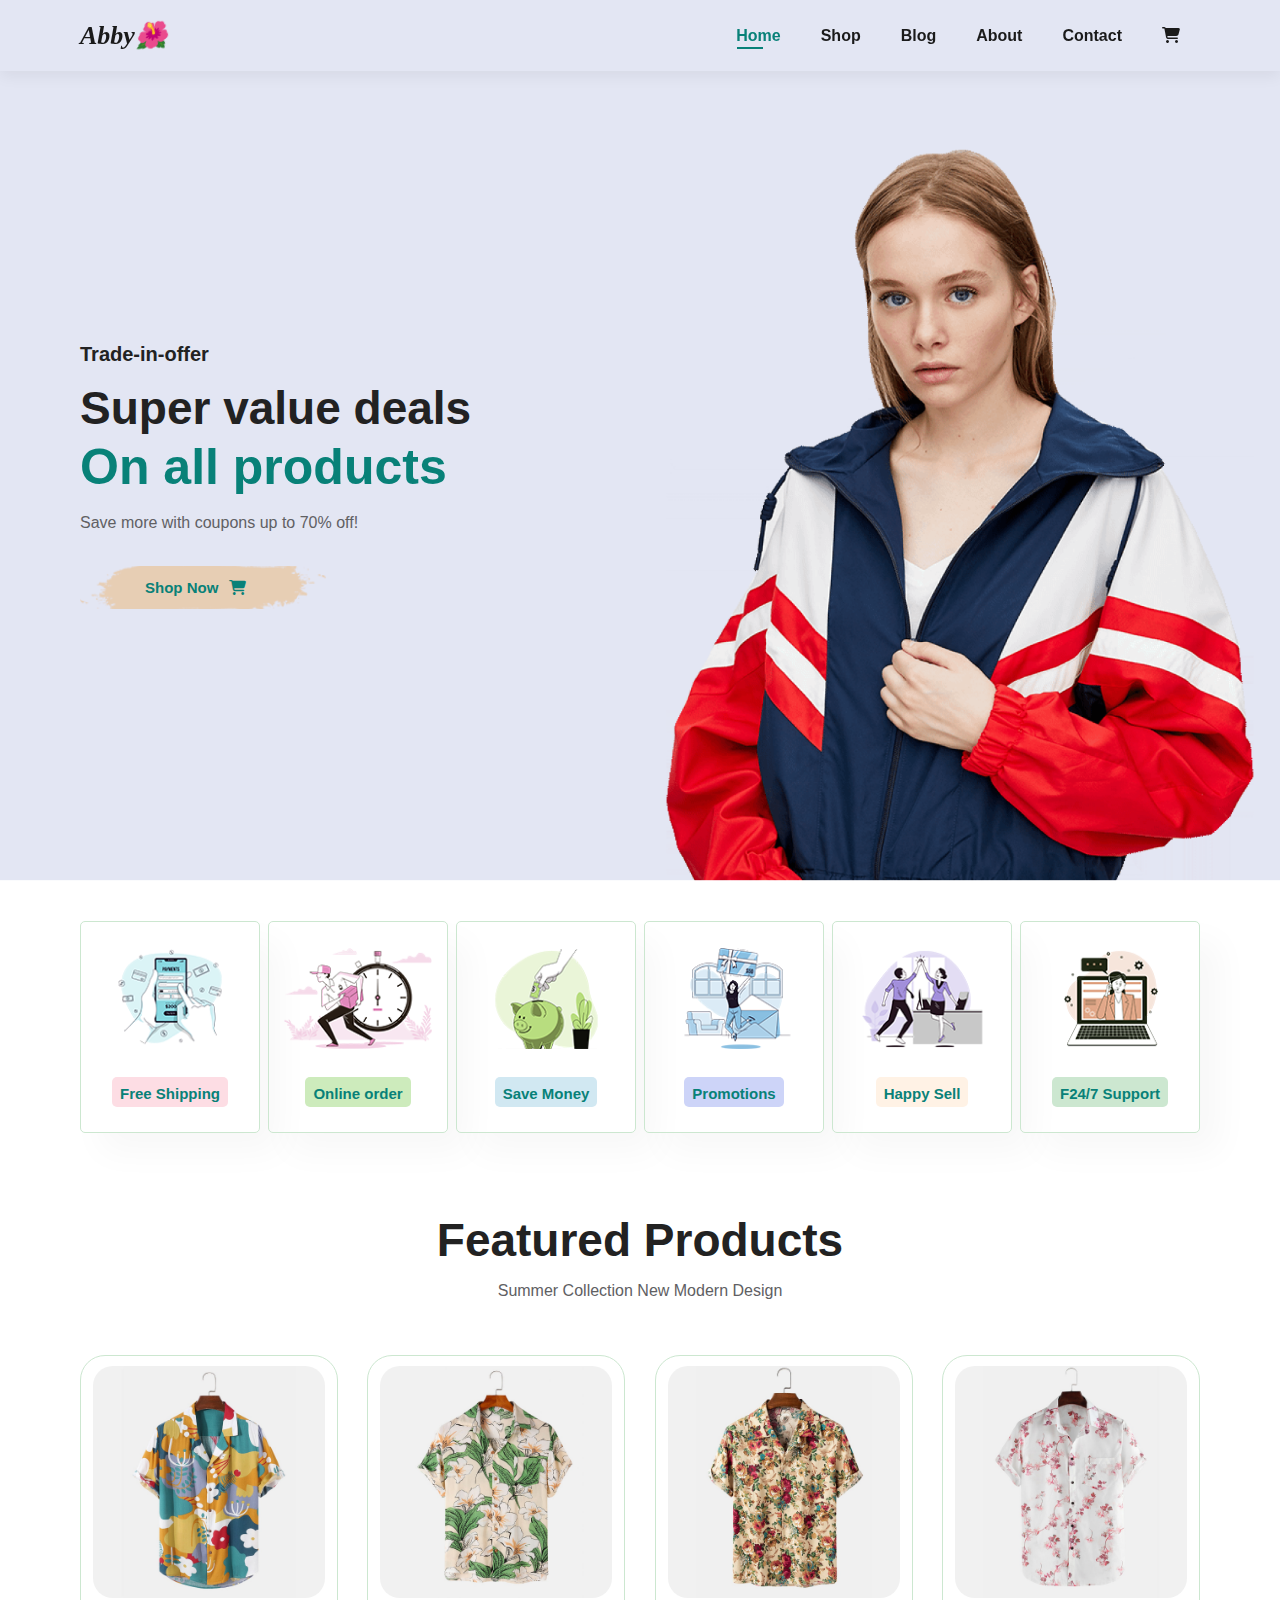
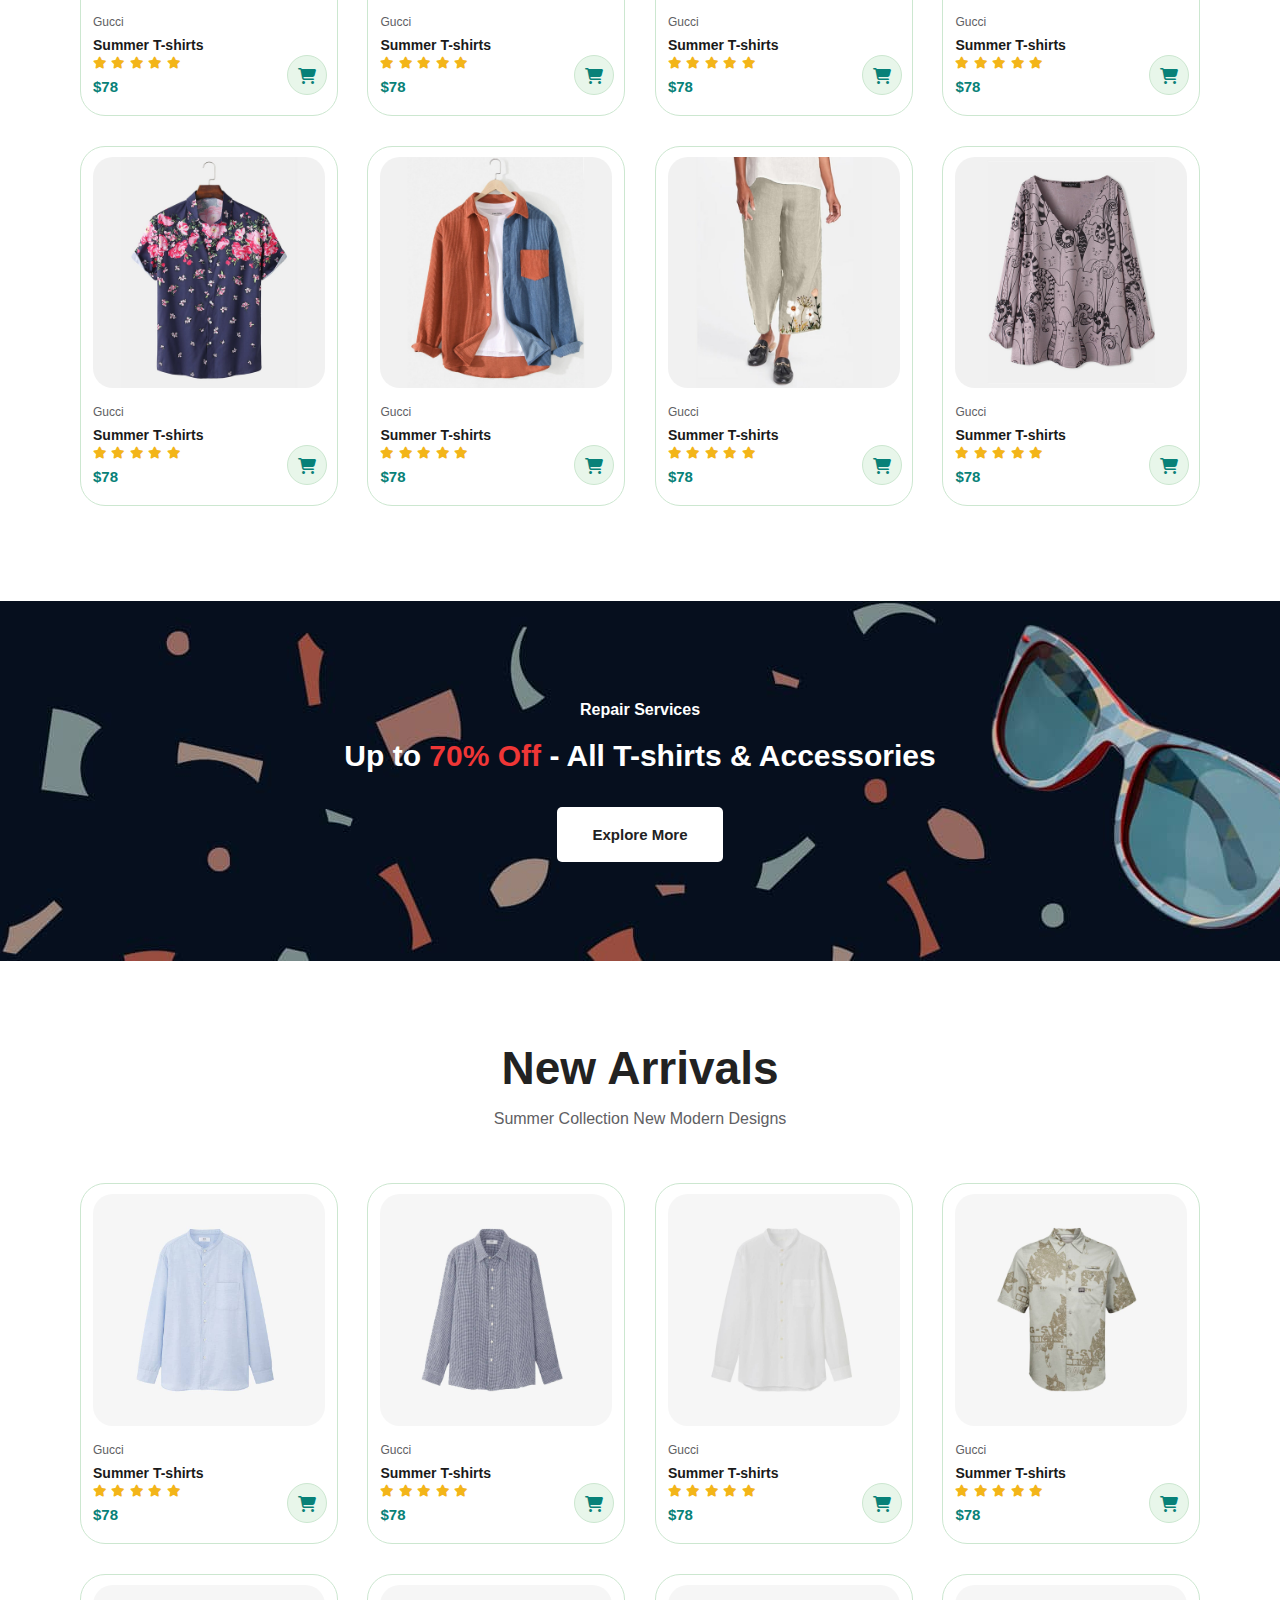
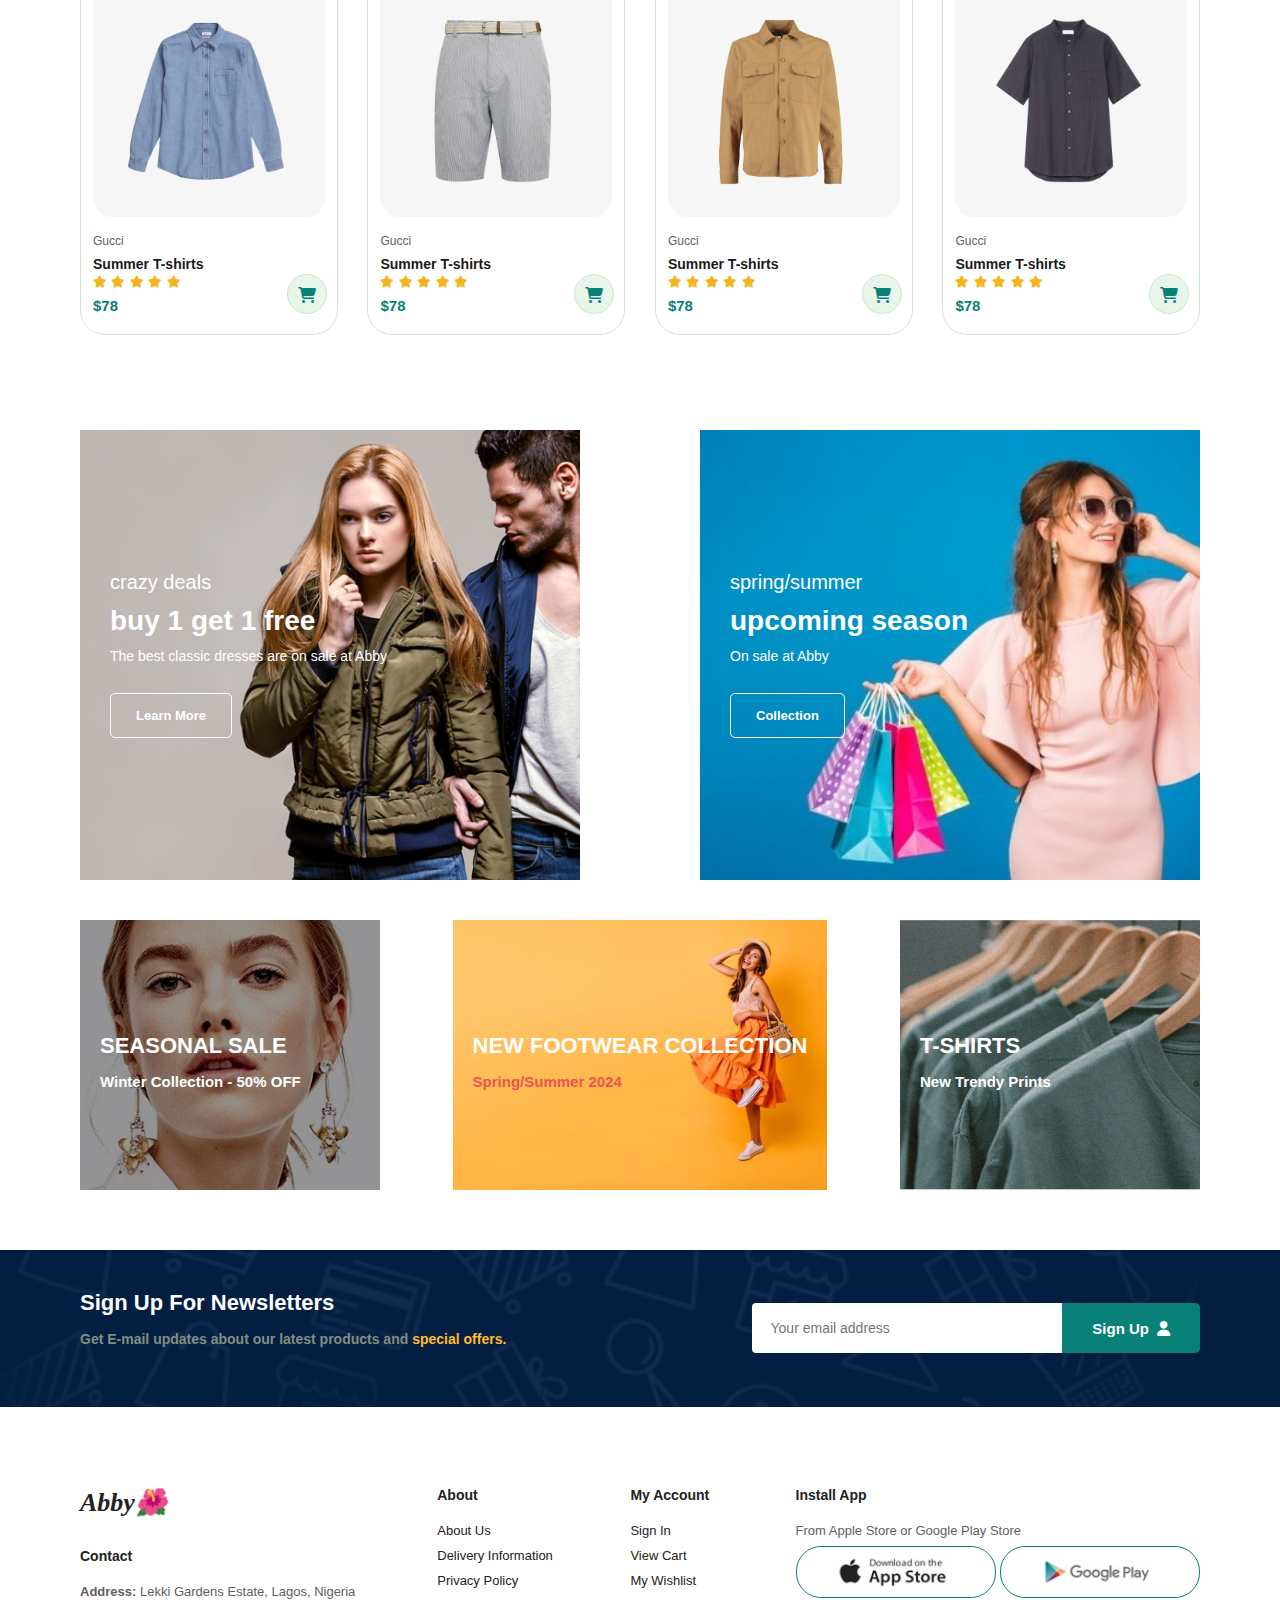
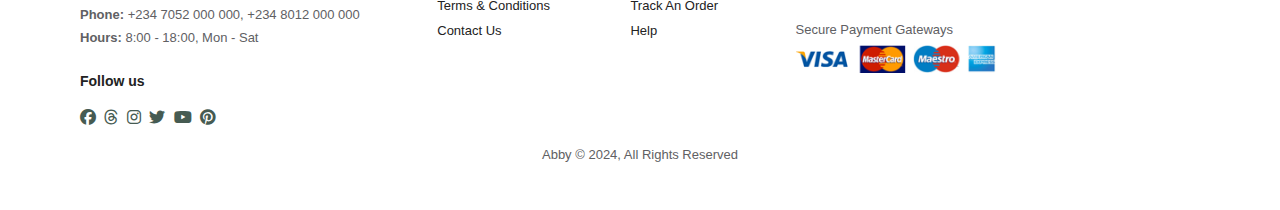
==== index.html @ d0ee06f6 "initial commit" ====
<!DOCTYPE html>
<html lang="en">
  <head>
    <meta charset="UTF-8" />
    <meta name="viewport" content="width=device-width, initial-scale=1.0" />
    <title>Abby | Home</title>
    <link rel="stylesheet" href="styles/css/all.css" />
    <link rel="stylesheet" href="styles/css/main.css" />
    <link rel="stylesheet" href="styles/css/utilities.css" />
  </head>
  <body>
    <!-- Header & Nav Section -->
    <section id="header">
      <a class="logo" href="index.html"><span></span><i>Abby🌺</i></span></a>

      <div>
        <ul id="navbar">
          <li><a href="index.html" class="active">Home</a></li>
          <li><a href="shop.html">Shop</a></li>
          <li><a href="blog.html">Blog</a></li>
          <li><a href="about.html">About</a></li>
          <li><a href="contact.html">Contact</a></li>
          <li>
            <a href="cart.html"><i class="fas fa-shopping-cart"></i></a>
          </li>
        </ul>
      </div>
    </section>

    <!-- Hero Section -->
    <section id="hero">
      <h4>Trade-in-offer</h4>
      <h2>Super value deals</h2>
      <h1>On all products</h1>
      <p>Save more with coupons up to 70% off!</p>
      <a class="btn btn-primary" href="shop.html">Shop Now <i class="fas fa-shopping-cart"></i></a>
    </section>

    <!-- Feature Section -->
    <section id="feature" class="section-p1">
      <div class="fe-box">
        <img src="/img/features/f1.png" alt="" />
        <h6 class="btn btn-1">Free Shipping</h6>
      </div>
      <div class="fe-box">
        <img src="/img/features/f2.png" alt="" />
        <h6 class="btn btn-2">Online order</h6>
      </div>
      <div class="fe-box">
        <img src="/img/features/f3.png" alt="" />
        <h6 class="btn btn-3">Save Money</h6>
      </div>
      <div class="fe-box">
        <img src="/img/features/f4.png" alt="" />
        <h6 class="btn btn-4">Promotions</h6>
      </div>
      <div class="fe-box">
        <img src="/img/features/f5.png" alt="" />
        <h6 class="btn btn-5">Happy Sell</h6>
      </div>
      <div class="fe-box">
        <img src="/img/features/f6.png" alt="" />
        <h6 class="btn btn-6">F24/7 Support</h6>
      </div>
    </section>

    <!-- Product Section -->
    <section id="product1" class="section-p1">
      <h2>Featured Products</h2>
      <p>Summer Collection New Modern Design</p>
      <div class="pro-container">
        <!-- Product 1 -->
        <div class="pro">
          <img src="/img/products/f1.jpg" alt="" />
          <div class="des">
            <span>Gucci</span>
            <h5>Summer T-shirts</h5>
            <div class="stars">
              <i class="fas fa-star"></i>
              <i class="fas fa-star"></i>
              <i class="fas fa-star"></i>
              <i class="fas fa-star"></i>
              <i class="fas fa-star"></i>
            </div>
            <h4>$78</h4>
          </div>
          <a href="cart.html"><i class="fas fa-shopping-cart cart"></i></a>
        </div>
        <!-- Product 2 -->
        <div class="pro">
          <img src="/img/products/f2.jpg" alt="" />
          <div class="des">
            <span>Gucci</span>
            <h5>Summer T-shirts</h5>
            <div class="stars">
              <i class="fas fa-star"></i>
              <i class="fas fa-star"></i>
              <i class="fas fa-star"></i>
              <i class="fas fa-star"></i>
              <i class="fas fa-star"></i>
            </div>
            <h4>$78</h4>
          </div>
          <a href="cart.html"><i class="fas fa-shopping-cart cart"></i></a>
        </div>
        <!-- Product 3 -->
        <div class="pro">
          <img src="/img/products/f3.jpg" alt="" />
          <div class="des">
            <span>Gucci</span>
            <h5>Summer T-shirts</h5>
            <div class="stars">
              <i class="fas fa-star"></i>
              <i class="fas fa-star"></i>
              <i class="fas fa-star"></i>
              <i class="fas fa-star"></i>
              <i class="fas fa-star"></i>
            </div>
            <h4>$78</h4>
          </div>
          <a href="cart.html"><i class="fas fa-shopping-cart cart"></i></a>
        </div>
        <!-- Product 4 -->
        <div class="pro">
          <img src="/img/products/f4.jpg" alt="" />
          <div class="des">
            <span>Gucci</span>
            <h5>Summer T-shirts</h5>
            <div class="stars">
              <i class="fas fa-star"></i>
              <i class="fas fa-star"></i>
              <i class="fas fa-star"></i>
              <i class="fas fa-star"></i>
              <i class="fas fa-star"></i>
            </div>
            <h4>$78</h4>
          </div>
          <a href="cart.html"><i class="fas fa-shopping-cart cart"></i></a>
        </div>
        <!-- Product 5 -->
        <div class="pro">
          <img src="/img/products/f5.jpg" alt="" />
          <div class="des">
            <span>Gucci</span>
            <h5>Summer T-shirts</h5>
            <div class="stars">
              <i class="fas fa-star"></i>
              <i class="fas fa-star"></i>
              <i class="fas fa-star"></i>
              <i class="fas fa-star"></i>
              <i class="fas fa-star"></i>
            </div>
            <h4>$78</h4>
          </div>
          <a href="cart.html"><i class="fas fa-shopping-cart cart"></i></a>
        </div>
        <!-- Product 6 -->
        <div class="pro">
          <img src="/img/products/f6.jpg" alt="" />
          <div class="des">
            <span>Gucci</span>
            <h5>Summer T-shirts</h5>
            <div class="stars">
              <i class="fas fa-star"></i>
              <i class="fas fa-star"></i>
              <i class="fas fa-star"></i>
              <i class="fas fa-star"></i>
              <i class="fas fa-star"></i>
            </div>
            <h4>$78</h4>
          </div>
          <a href="cart.html"><i class="fas fa-shopping-cart cart"></i></a>
        </div>
        <!-- Product 7 -->
        <div class="pro">
          <img src="/img/products/f7.jpg" alt="" />
          <div class="des">
            <span>Gucci</span>
            <h5>Summer T-shirts</h5>
            <div class="stars">
              <i class="fas fa-star"></i>
              <i class="fas fa-star"></i>
              <i class="fas fa-star"></i>
              <i class="fas fa-star"></i>
              <i class="fas fa-star"></i>
            </div>
            <h4>$78</h4>
          </div>
          <a href="cart.html"><i class="fas fa-shopping-cart cart"></i></a>
        </div>
        <!-- Product 8 -->
        <div class="pro">
          <img src="/img/products/f8.jpg" alt="" />
          <div class="des">
            <span>Gucci</span>
            <h5>Summer T-shirts</h5>
            <div class="stars">
              <i class="fas fa-star"></i>
              <i class="fas fa-star"></i>
              <i class="fas fa-star"></i>
              <i class="fas fa-star"></i>
              <i class="fas fa-star"></i>
            </div>
            <h4>$78</h4>
          </div>
          <a href="cart.html"><i class="fas fa-shopping-cart cart"></i></a>
        </div>
      </div>
    </section>

    <!-- Banner Section -->
    <section id="banner" class="section-m1">
      <h4>Repair Services</h4>
      <h2>Up to <span>70% Off </span>- All T-shirts & Accessories</h2>
      <a class="btn btn-light" href="shop.html">Explore More</a>
    </section>

    <!-- New Arrival Section -->
    <section id="product1" class="section-p1">
      <h2>New Arrivals</h2>
      <p>Summer Collection New Modern Designs</p>
      <div class="pro-container">
        <!-- Product 1 -->
        <div class="pro">
          <img src="/img/products/n1.jpg" alt="" />
          <div class="des">
            <span>Gucci</span>
            <h5>Summer T-shirts</h5>
            <div class="stars">
              <i class="fas fa-star"></i>
              <i class="fas fa-star"></i>
              <i class="fas fa-star"></i>
              <i class="fas fa-star"></i>
              <i class="fas fa-star"></i>
            </div>
            <h4>$78</h4>
          </div>
          <a href="cart.html"><i class="fas fa-shopping-cart cart"></i></a>
        </div>
        <!-- Product 2 -->
        <div class="pro">
          <img src="/img/products/n2.jpg" alt="" />
          <div class="des">
            <span>Gucci</span>
            <h5>Summer T-shirts</h5>
            <div class="stars">
              <i class="fas fa-star"></i>
              <i class="fas fa-star"></i>
              <i class="fas fa-star"></i>
              <i class="fas fa-star"></i>
              <i class="fas fa-star"></i>
            </div>
            <h4>$78</h4>
          </div>
          <a href="cart.html"><i class="fas fa-shopping-cart cart"></i></a>
        </div>
        <!-- Product 3 -->
        <div class="pro">
          <img src="/img/products/n3.jpg" alt="" />
          <div class="des">
            <span>Gucci</span>
            <h5>Summer T-shirts</h5>
            <div class="stars">
              <i class="fas fa-star"></i>
              <i class="fas fa-star"></i>
              <i class="fas fa-star"></i>
              <i class="fas fa-star"></i>
              <i class="fas fa-star"></i>
            </div>
            <h4>$78</h4>
          </div>
          <a href="cart.html"><i class="fas fa-shopping-cart cart"></i></a>
        </div>
        <!-- Product 4 -->
        <div class="pro">
          <img src="/img/products/n4.jpg" alt="" />
          <div class="des">
            <span>Gucci</span>
            <h5>Summer T-shirts</h5>
            <div class="stars">
              <i class="fas fa-star"></i>
              <i class="fas fa-star"></i>
              <i class="fas fa-star"></i>
              <i class="fas fa-star"></i>
              <i class="fas fa-star"></i>
            </div>
            <h4>$78</h4>
          </div>
          <a href="cart.html"><i class="fas fa-shopping-cart cart"></i></a>
        </div>
        <!-- Product 5 -->
        <div class="pro">
          <img src="/img/products/n5.jpg" alt="" />
          <div class="des">
            <span>Gucci</span>
            <h5>Summer T-shirts</h5>
            <div class="stars">
              <i class="fas fa-star"></i>
              <i class="fas fa-star"></i>
              <i class="fas fa-star"></i>
              <i class="fas fa-star"></i>
              <i class="fas fa-star"></i>
            </div>
            <h4>$78</h4>
          </div>
          <a href="cart.html"><i class="fas fa-shopping-cart cart"></i></a>
        </div>
        <!-- Product 6 -->
        <div class="pro">
          <img src="/img/products/n6.jpg" alt="" />
          <div class="des">
            <span>Gucci</span>
            <h5>Summer T-shirts</h5>
            <div class="stars">
              <i class="fas fa-star"></i>
              <i class="fas fa-star"></i>
              <i class="fas fa-star"></i>
              <i class="fas fa-star"></i>
              <i class="fas fa-star"></i>
            </div>
            <h4>$78</h4>
          </div>
          <a href="cart.html"><i class="fas fa-shopping-cart cart"></i></a>
        </div>
        <!-- Product 7 -->
        <div class="pro">
          <img src="/img/products/n7.jpg" alt="" />
          <div class="des">
            <span>Gucci</span>
            <h5>Summer T-shirts</h5>
            <div class="stars">
              <i class="fas fa-star"></i>
              <i class="fas fa-star"></i>
              <i class="fas fa-star"></i>
              <i class="fas fa-star"></i>
              <i class="fas fa-star"></i>
            </div>
            <h4>$78</h4>
          </div>
          <a href="cart.html"><i class="fas fa-shopping-cart cart"></i></a>
        </div>
        <!-- Product 8 -->
        <div class="pro">
          <img src="/img/products/n8.jpg" alt="" />
          <div class="des">
            <span>Gucci</span>
            <h5>Summer T-shirts</h5>
            <div class="stars">
              <i class="fas fa-star"></i>
              <i class="fas fa-star"></i>
              <i class="fas fa-star"></i>
              <i class="fas fa-star"></i>
              <i class="fas fa-star"></i>
            </div>
            <h4>$78</h4>
          </div>
          <a href="cart.html"><i class="fas fa-shopping-cart cart"></i></a>
        </div>
      </div>
    </section>

    <!-- Small Banners Section -->
    <section id="sm-banner" class="section-p1">
      <!-- sm-banner-1 -->
      <div class="banner-box">
        <h4>crazy deals</h4>
        <h2>buy 1 get 1 free</h2>
        <span>The best classic dresses are on sale at Abby</span>
        <a class="btn btn-plain" href="blog.html">Learn More</a>
      </div>
      <!-- sm-banner-2 -->
      <div class="banner-box banner-box-2">
        <h4>spring/summer</h4>
        <h2>upcoming season</h2>
        <span>On sale at Abby</span>
        <a class="btn btn-plain" href="shop.html">Collection</a>
      </div>
    </section>

    <!-- Third Banner Section -->
    <section id="banner3" class="section-p1">
      <!-- third-banner-1 -->
      <div class="banner-box">
        <h2>seasonal sale</h2>
        <h3>Winter Collection - 50% OFF</h3>
      </div>
      <!-- third-banner-2 -->
      <div class="banner-box bnb2">
        <h2>new footwear Collection</h2>
        <h3>Spring/Summer 2024</h3>
      </div>
      <!-- third-banner-3 -->
      <div class="banner-box bnb3">
        <h2>T-shirts</h2>
        <h3>New Trendy Prints</h3>
      </div>
    </section>

    <!-- Newsletter Section -->
    <section id="newsletter" class="section-p1 section-m1">
      <div class="newstext">
        <h4>Sign Up For Newsletters</h4>
        <p>Get E-mail updates about our latest products and <span>special offers.</span></p>
      </div>
      <div class="form">
        <input type="email" placeholder="Your email address">
        <button class="btn btn-plain">Sign Up<i class="fas fa-user"></i></button>
      </div>
    </section>

    <!-- Footer -->
    <footer class="section-p1">
      <div>
        <div class="col">
          <a class="logo" href="index.html"><span></span><i>Abby🌺</i></span></a>
          <h4>Contact</h4>
          <p><strong>Address:</strong> Lekki Gardens Estate, Lagos, Nigeria</p>
          <p><strong>Phone:</strong> +234 7052 000 000, +234 8012 000 000</p>
          <p><strong>Hours:</strong> 8:00 - 18:00, Mon - Sat</p>
          <div class="follow">
            <h4>Follow us</h4>
            <div class="icon">
              <a href="https://facebook.com" target="_blank"><i class="fab fa-facebook"></i></a>
              <a href="https://threads.com" target="_blank"><i class="fab fa-threads"></i></a>
              <a href="https://instagram.com" target="_blank"><i class="fab fa-instagram"></i></a>
              <a href="https://twitter.com" target="_blank"><i class="fab fa-twitter"></i></a>
              <a href="https://youtube.com" target="_blank"><i class="fab fa-youtube"></i></a>
              <a href="https://pinterest.com" target="_blank"><i class="fab fa-pinterest"></i></a>
            </div>
          </div>
        </div>
  
        <div class="col">
          <h4>About</h4>
          <a href="about.html">About Us</a>
          <a href="#">Delivery Information</a>
          <a href="#">Privacy Policy</a>
          <a href="#">Terms & Conditions</a>
          <a href="contact.html">Contact Us</a>
        </div>
  
        <div class="col">
          <h4>My Account</h4>
          <a href="#">Sign In</a>
          <a href="#">View Cart</a>
          <a href="#">My Wishlist</a>
          <a href="#">Track An Order</a>
          <a href="contact.html">Help</a>
        </div>
  
        <div class="col install">
          <h4>Install App</h4>
          <p>From Apple Store or Google Play Store</p>
          <div class="row">
            <img src="/img/pay/app.jpg" alt="">
            <img src="/img/pay/play.jpg" alt="">
          </div>
          <p>Secure Payment Gateways</p>
          <img src="/img/pay/pay.png" alt="">
        </div>
      </div>
      

      <div class="copyright">
        <p>Abby &copy; 2024, All Rights Reserved</p>
      </div>
    </footer>
  </body>
</html>
---- styles/css/main.css ----
/* Document Reset */
* {
  padding: 0;
  margin: 0;
  box-sizing: border-box;
}

::-webkit-scrollbar {
  width: 8px;
}

/* Handle */
::-webkit-scrollbar-thumb {
  background-color: #888;
  border-radius: 6px;
}

/* Handle on hover */
::-webkit-scrollbar-thumb:hover {
  background-color: #555;
}

:root {
  --primary-color: #606063;
  --secondary-color: #e3e6f3;
  --other-color: #1a1a1a;
  --dark-color: #222;
  --active-color: #088178;
  --light-active-color: #e8f6ea;
  --light-color: #cce7d0;
  --white-color: #fff;
}

/* Global Style */
html {
  scroll-behavior: smooth;
}

body {
  font-family: 'Poppins', sans-serif;
  width: 100%;
}

img {
  width: 100%;
}

h1 {
  font-size: 50px;
  line-height: 64px;
  color: var(--dark-color);
}

h2 {
  font-size: 46px;
  line-height: 54px;
  color: var(--dark-color);
}

h4 {
  font-size: 20px;
  color: var(--dark-color);
}

h6 {
  font-size: 12px;
  font-weight: 700;
}

p {
  font-size: 16px;
  color: var(--primary-color);
  margin: 15px 0 20px 0;
}

li {
  list-style: none;
}

a {
  text-decoration: none;
  color: var(--other-color);
}

.section-p1 {
  padding: 40px 80px;
}

.section-m1 {
  margin: 40px 0;
}

/* Header & Navbar */

#header {
  display: flex;
  align-items: center;
  justify-content: space-between;
  padding: 20px 80px;
  background: var(--secondary-color);
  box-shadow: 0 5px 15px rgba(0, 0, 0, 0.06);
  position: sticky;
  top: 0;
  left: 0;
  z-index: 999;
}

.logo {
  font-family: serif;
  font-size: 26px;
  font-weight: 900;
}

#navbar {
  display: flex;
  align-items: center;
  justify-content: center;
}

#navbar li {
  padding: 0 20px;
  position: relative;
}

#navbar li a {
  font-size: 16px;
  font-weight: 600;
  transition: all 0.3s ease;
}

#navbar li a:hover,
#navbar li a.active {
  color: var(--active-color);
}

#navbar li a.active::after,
#navbar li a:hover::after {
  content: '';
  width: 30%;
  height: 2px;
  background: var(--active-color);
  position: absolute;
  bottom: -4px;
  left: 21px;
}

/* Homepage Hero */
#hero {
  background: url(/img/hero4.png) no-repeat top 25% center/cover;
  height: 90vh;
  width: 100%;
  padding: 0 80px;
  display: flex;
  flex-direction: column;
  align-items: flex-start;
  justify-content: center;
}

#hero a i {
  padding-left: 6px;
}

#hero h4 {
  padding-bottom: 15px;
}

#hero h1 {
  color: var(--active-color);
}

/* Feature Section */
#feature {
  display: flex;
  justify-content: space-between;
  align-items: center;
  flex-wrap: wrap;
}

.fe-box {
  width: 180px;
  text-align: center;
  border: solid 1px var(--light-color);
  padding: 25px 15px;
  box-shadow: 20px 20px 34px rgba(0, 0, 0, 0.03);
  border-radius: 5px;
}

.fe-box img {
  width: 100%;
  margin-bottom: 10px;
}

.fe-box:hover {
  box-shadow: 10px 10px 54px rgba(70, 62, 221, 0.1);
}

/* Product Section */
#product1 {
  text-align: center;
}

#product1 .pro-container {
  display: flex;
  flex-wrap: wrap;
  padding-top: 20px;
  justify-content: space-between;
  align-items: center;
}

#product1 .pro {
  position: relative;
  width: 23%;
  min-width: 250px;
  padding: 10px 12px;
  border: 1px solid var(--light-color);
  border-radius: 25px;
  cursor: pointer;
  box-shadow: 20px 20x 30px rgba(0, 0, 0, 0.02);
  margin: 15px 0;
  transition: all 0.2s ease;
}

#product1 .pro:hover {
  box-shadow: 20px 20px 30px rgba(0, 0, 0, 0.06);
}

#product1 .pro img {
  border-radius: 20px;
}

#product1 .pro .des {
  text-align: start;
  padding: 10px 0;
}

#product1 .pro .des span {
  color: var(--primary-color);
  font-size: 12px;
}

#product1 .pro .des h5 {
  padding-top: 7px;
  color: var(--other-color);
  font-size: 14px;
}

#product1 .pro .des i {
  font-size: 12px;
  color: rgb(243, 181, 25);
}

#product1 .pro .des h4 {
  padding-top: 7px;
  font-size: 15px;
  font-weight: 700;
  color: var(--active-color);
}

#product1 .pro .cart {
  width: 40px;
  height: 40px;
  line-height: 40px;
  border-radius: 50%;
  background-color: var(--light-active-color);
  color: var(--active-color);
  border: 1px solid var(--light-color);
  position: absolute;
  bottom: 20px;
  right: 10px;
}

/* Banner */
#banner {
  display: flex;
  flex-direction: column;
  justify-content: center;
  align-items: center;
  text-align: center;
  background: url('/img/banner/b2.jpg') no-repeat center center/cover;
  height: 40vh;
}

#banner h4 {
  color: var(--white-color);
  font-size: 16px;
}

#banner h2 {
  font-size: 30px;
  color: var(--white-color);
  padding: 10px 0;
}

#banner h2 span {
  color: #ef3636;
}

#banner a:hover {
  color: var(--white-color);
  background: var(--active-color);
}

/* Small Banners */
#sm-banner {
  display: flex;
  flex-wrap: wrap;
  justify-content: space-between;
  gap: 1rem;
}

#sm-banner .banner-box {
  display: flex;
  padding: 30px;
  flex-direction: column;
  justify-content: center;
  align-items: flex-start;
  background: url('/img/banner/b4.jpg') no-repeat center center/cover;
  height: 50vh;
  min-width: 500px;
}

#sm-banner h4 {
  color: var(--white-color);
  font-size: 20px;
  font-weight: 300;
}

#sm-banner h2 {
  color: var(--white-color);
  font-size: 28px;
  font-weight: 800;
}

#sm-banner span {
  color: var(--white-color);
  font-size: 14px;
  font-weight: 500;
  padding-bottom: 15px;
}

#sm-banner .banner-box:hover a {
  color: var(--white-color);
  background: var(--active-color);
  border: none;
}

#sm-banner .banner-box-2 {
  background: url('/img/banner/b18.jpg') no-repeat center center/cover;
}

#sm-banner .banner-box-2:hover a {
  color: var(--dark-color);
  background: var(--white-color);
  border: none;
}

#sm-banner .banner-box .btn {
  font-size: 13px;
  padding: 15px 25px;
}

/* Third Banner */
#banner3 {
  display: flex;
  flex-wrap: wrap;
  justify-content: space-between;
  padding: 0 80px;
}

#banner3 .banner-box {
  display: flex;
  padding: 20px;
  flex-direction: column;
  justify-content: center;
  align-items: flex-start;
  background: url('/img/banner/b7.jpg') no-repeat center center/cover;
  height: 30vh;
  min-width: 300px;
  margin-bottom: 20px;
}

#banner3 .bnb2 {
  background: url('/img/banner/b17.jpg') no-repeat center center/cover;
}

#banner3 .bnb3 {
  background: url('/img/banner/b10.jpg') no-repeat center center/cover;
}

#banner3 h2 {
  text-transform: uppercase;
  color: var(--white-color);
  font-weight: 900;
  font-size: 22px;
}

#banner3 h3 {
  color: var(--white-color);
  font-weight: 800;
  font-size: 15px;
}

#banner3 .banner-box:nth-child(2) h3 {
  color: #ec544e;
}

/* Newsletter */
#newsletter {
  display: flex;
  justify-content: space-between;
  align-items: center;
  flex-wrap: wrap;
  background: url('/img/banner/b14.png') no-repeat center center/cover;
  background-color: #041e42;
}

#newsletter h4 {
  font-size: 22px;
  font-weight: 700;
  color: var(--white-color);
}

#newsletter p {
  font-size: 14px;
  font-weight: 600;
  color: #818e80;
}

#newsletter p span {
  color: #ffbd27;
}

#newsletter .form {
  display: flex;
  width: 40%;
}

#newsletter input {
  height: 3.125rem;
  padding: 0 1.25em;
  outline: none;
  width: 100%;
  font-size: 14px;
  border: 1px solid transparent;
  border-radius: 4px;
  border-top-right-radius: 0;
  border-bottom-right-radius: 0;
}

#newsletter button {
  background: var(--active-color);
  color: var(--white-color);
  white-space: nowrap;
  margin-top: 0;
  border: none;
  border-top-left-radius: 0;
  border-bottom-left-radius: 0;
}

#newsletter button i {
  padding-left: 8px;
}

footer > div {
  display: flex;
  flex-wrap: wrap;
  justify-content: space-between;
}

footer .col {
  display: flex;
  flex-direction: column;
  align-items: flex-start;
  margin-bottom: 20px;
}

footer .logo {
  margin-bottom: 30px;
}

footer h4 {
  font-size: 14px;
  padding-bottom: 20px;
}

footer p {
  font-size: 13px;
  margin: 0 0 8px 0;
}

footer a {
  color: #222;
  font-size: 13px;
  margin-bottom: 10px;
}

footer img {
  width: 200px;
  cursor: pointer;
}

footer .install .row img {
  border: 1px var(--active-color) solid;
  border-radius: 25px;

  padding: 0 10px;
  margin-bottom: 20px;
}

footer .follow {
  margin-top: 20px;
}

footer .follow i {
  color: #465b52;
  font-size: 16px;
  padding-right: 4px;
}

footer .follow i:hover,
footer a:hover {
  color: var(--active-color);
}

.copyright {
  display: flex;
  justify-content: center;
  align-content: center;
}
---- styles/css/utilities.css ----
.container {
  max-width: 1100px;
}

/* Buttons */
.btn {
  display: inline-block;
  padding: 9px 8px 6px 8px;
  line-height: 1;
  margin-top: 14px;
  text-align: center;
  border: none;
  border-radius: 5px;
  background-color: var(--light-color);
  text-decoration: none;
  border: none;
  cursor: pointer;
  transition: 0.3s;
  color: var(--active-color);
  font-size: 15px;
}

.btn-primary {
  background: url('/img/button.png') transparent no-repeat center center/cover;
  color: var(--active-color);
  padding: 14px 80px 14px 65px;
  font-weight: 700;
}

.btn-1 {
  background: #fddde4;
}

.btn-2 {
  background: #cdebbc;
}

.btn-3 {
  background: #d1e8f2;
}

.btn-4 {
  background: #cdd4f8;
}

.btn-5 {
  background: #f6dbf6;
}

.btn-5 {
  background: #fff2e5;
}

.btn-dark {
  background: var(--dark-color);
  color: #fff;
}

.btn-light {
  background: var(--white-color);
  color: var(--dark-color);
  padding: 20px 35px;
  font-weight: 600;
}

.btn-plain {
  background: none;
  color: var(--white-color);
  border: var(--white-color) solid 1px;
  padding: 15px 30px;
  font-weight: 600;
}

.btn:hover {
  opacity: 0.8;
}
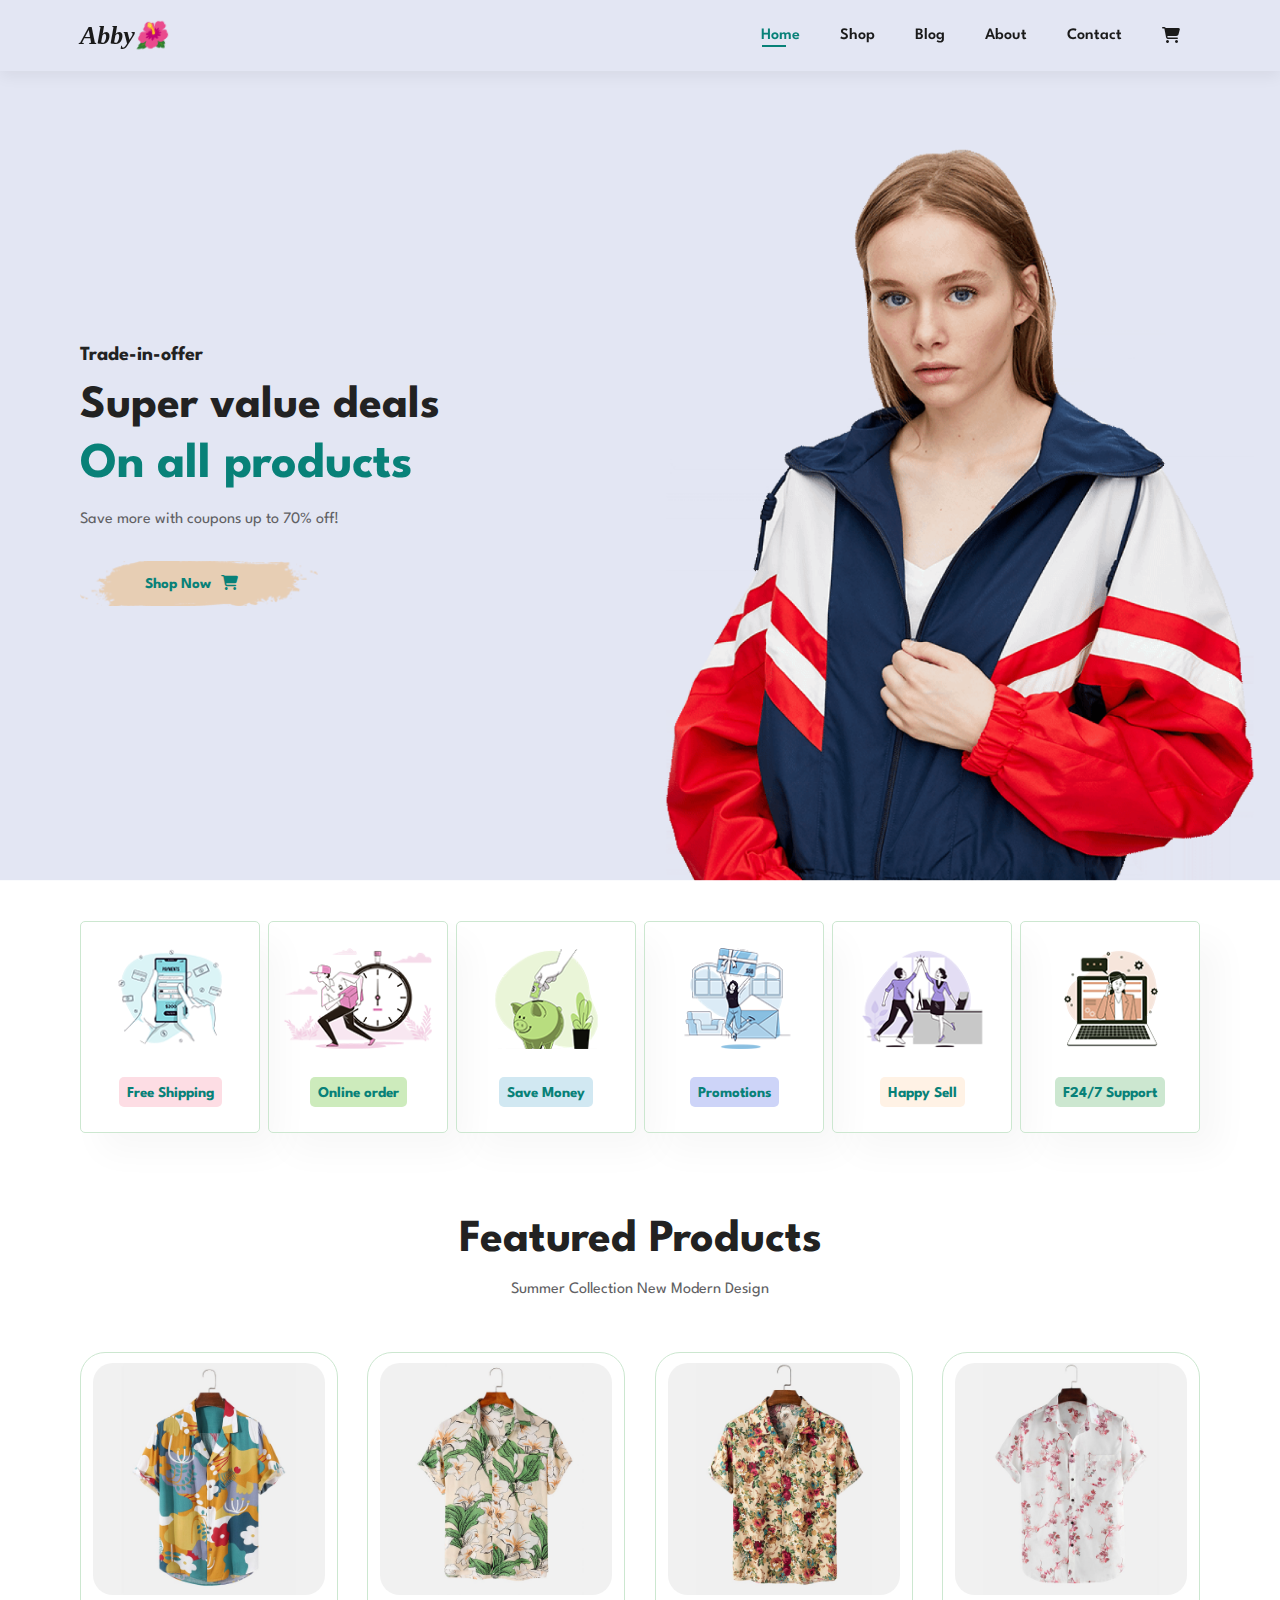
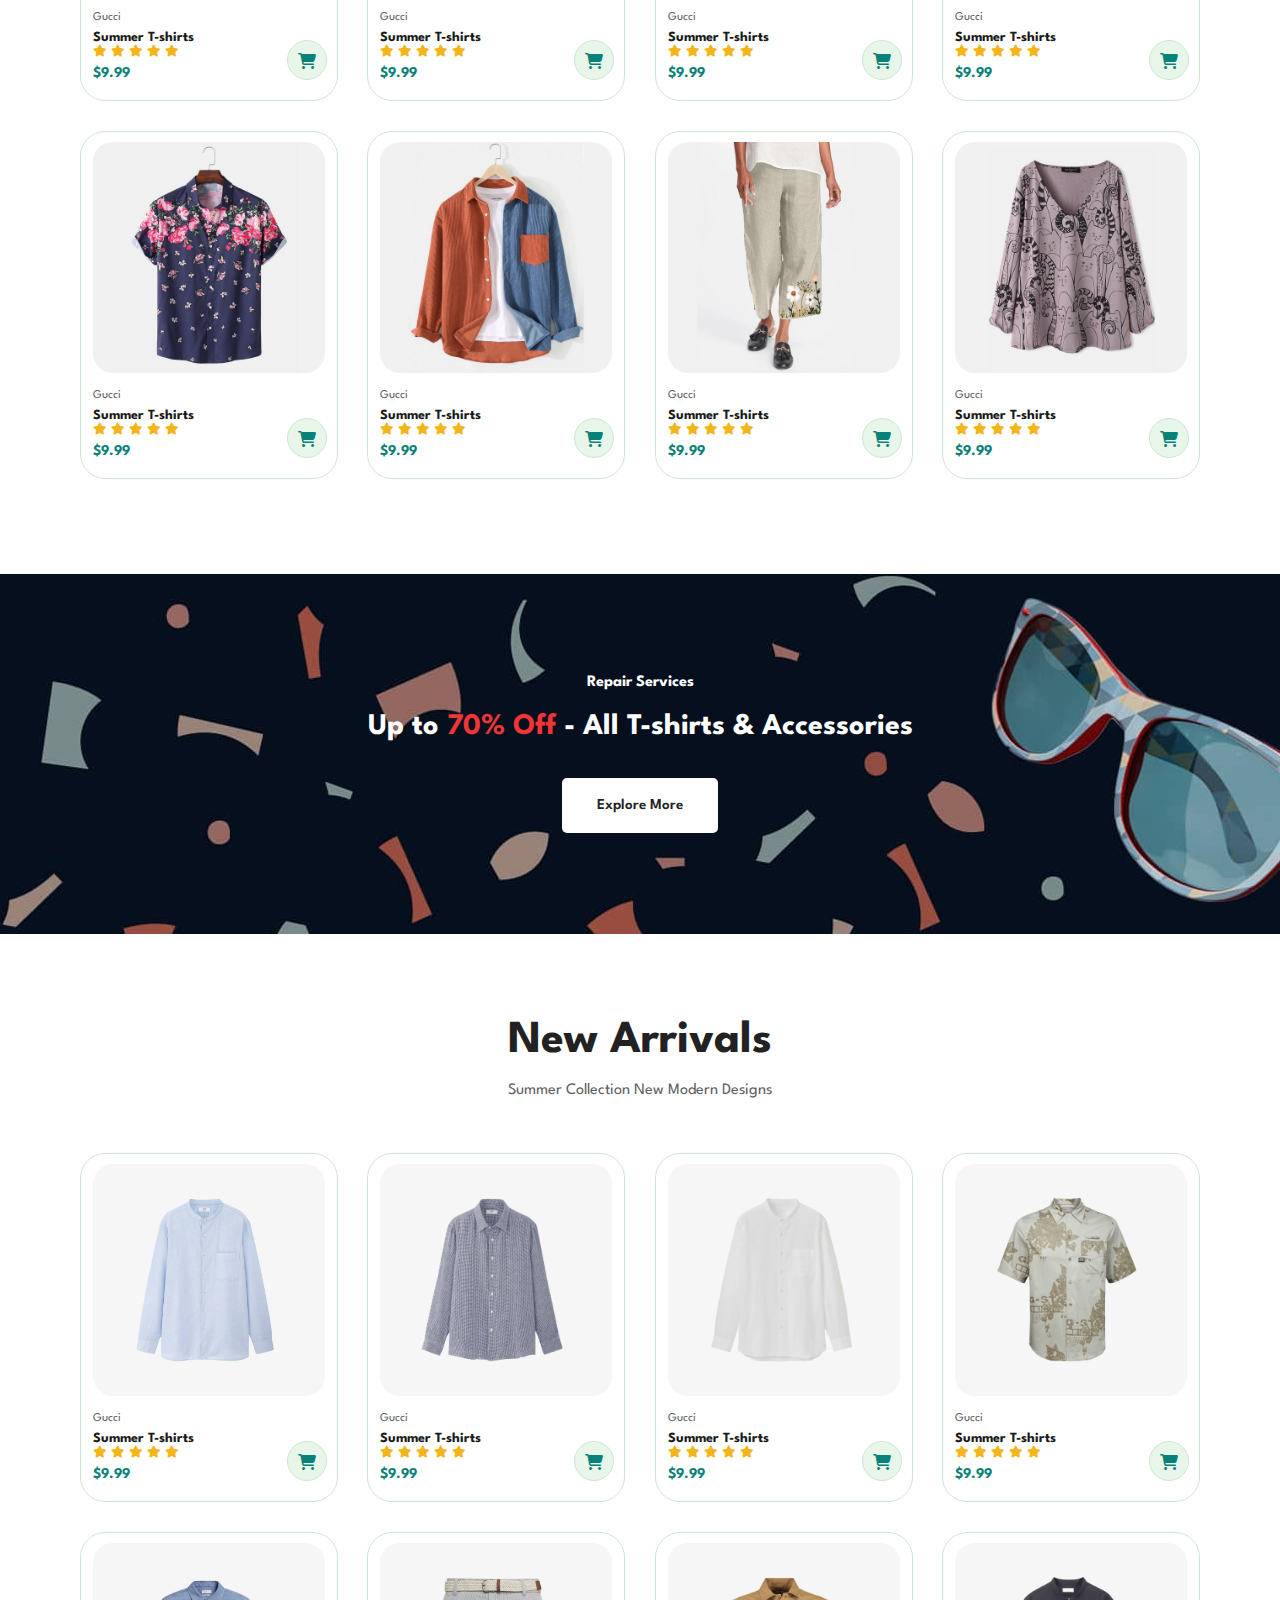
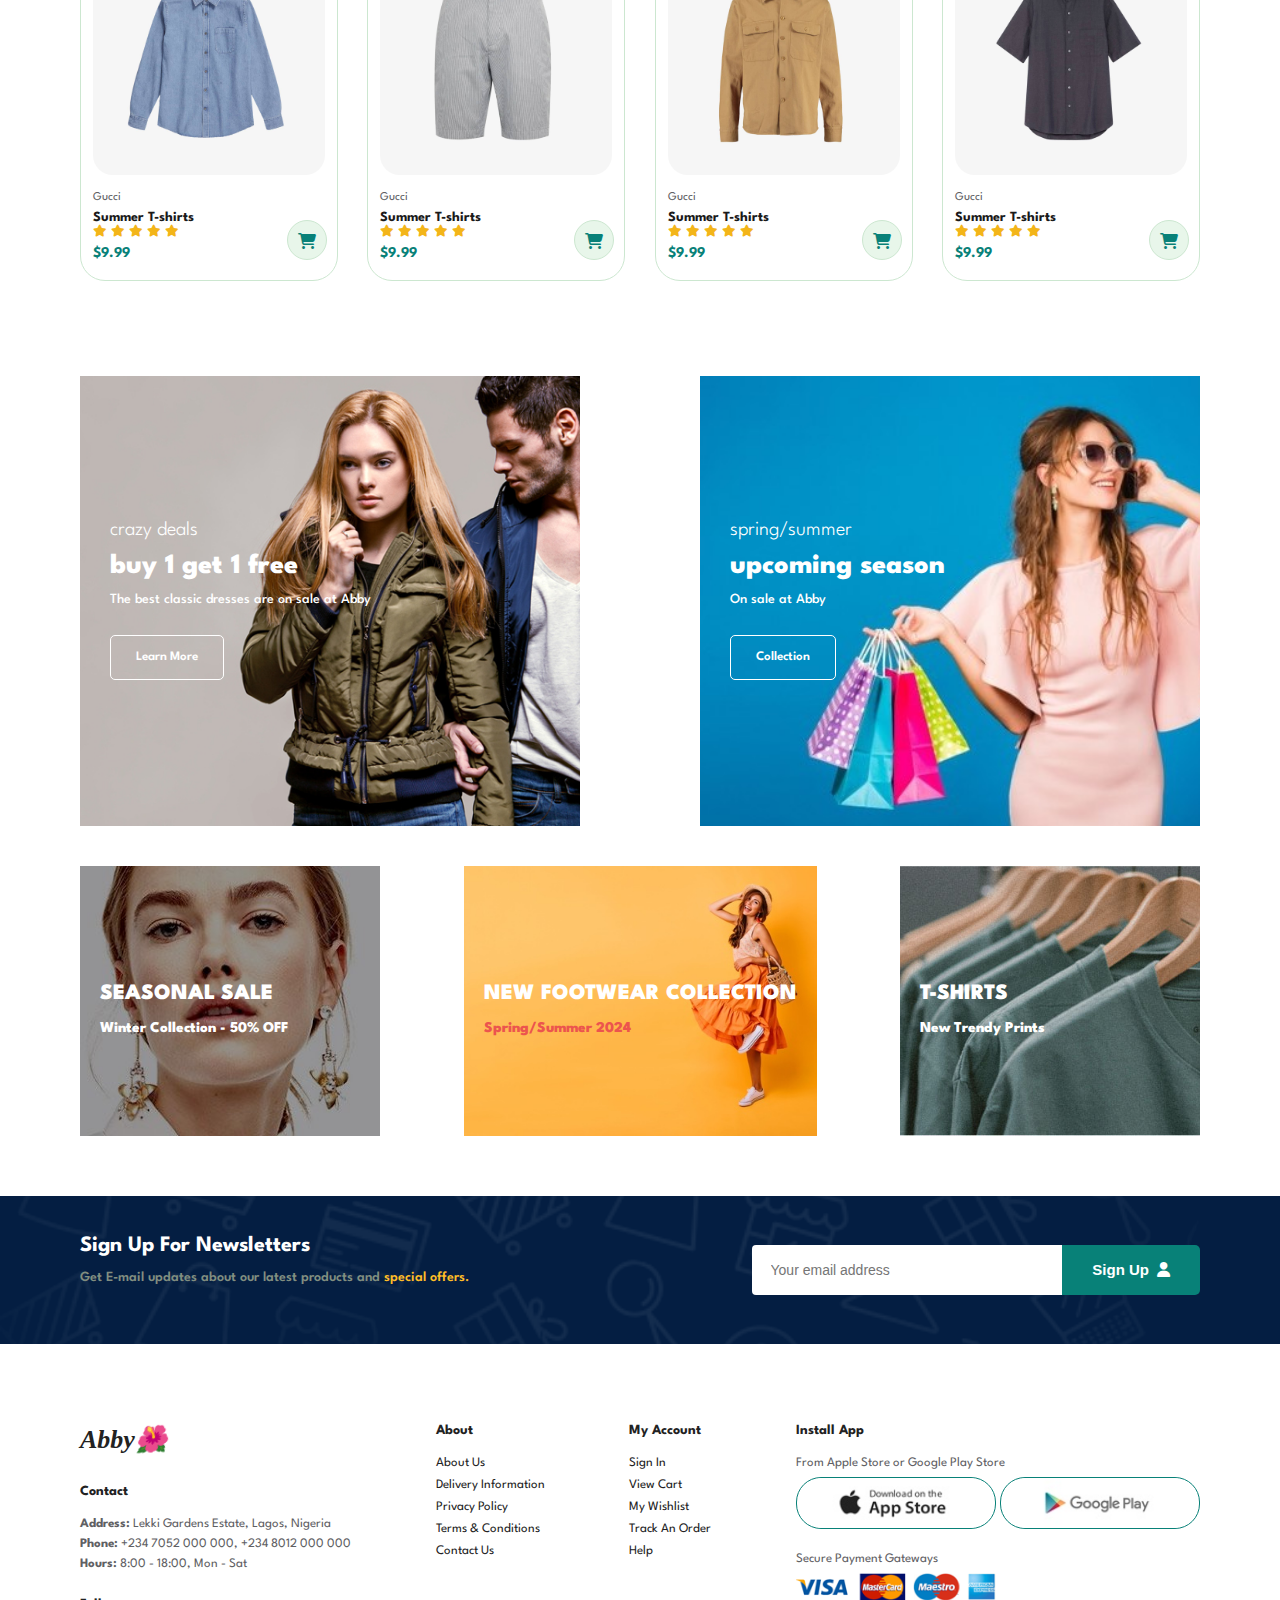
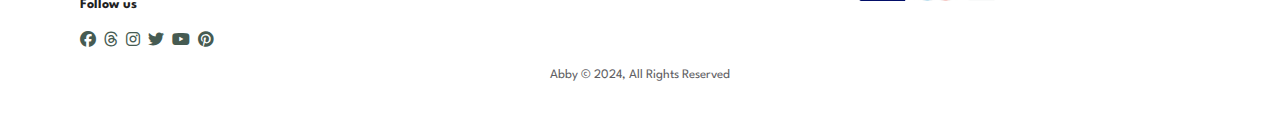
==== commit 0820400c: "map updated" ====
--- a/index.html
+++ b/index.html
@@ -11,7 +11,7 @@
   <body>
     <!-- Header & Nav Section -->
     <section id="header">
-      <a class="logo" href="index.html"><span></span><i>Abby🌺</i></span></a>
+      <a class="logo" href="index.html"><i>Abby🌺</i></a>
 
       <div>
         <ul id="navbar">
@@ -20,10 +20,16 @@
           <li><a href="blog.html">Blog</a></li>
           <li><a href="about.html">About</a></li>
           <li><a href="contact.html">Contact</a></li>
-          <li>
+          <li id="shop">
             <a href="cart.html"><i class="fas fa-shopping-cart"></i></a>
           </li>
+          <i id="close" class="fas fa-times"></i>
         </ul>
+      </div>
+      <div id="mobile">
+        <a href="cart.html"><i class="fas fa-shopping-bag"></i></a>
+        <!-- <button class="btn">Sign Up<i class="fas fa-user"></i></button> -->
+        <i id="bar" class="fas fa-outdent"></i>
       </div>
     </section>
 
@@ -33,7 +39,9 @@
       <h2>Super value deals</h2>
       <h1>On all products</h1>
       <p>Save more with coupons up to 70% off!</p>
-      <a class="btn btn-primary" href="shop.html">Shop Now <i class="fas fa-shopping-cart"></i></a>
+      <a class="btn btn-primary" href="shop.html"
+        >Shop Now <i class="fas fa-shopping-cart"></i
+      ></a>
     </section>
 
     <!-- Feature Section -->
@@ -82,7 +90,7 @@
               <i class="fas fa-star"></i>
               <i class="fas fa-star"></i>
             </div>
-            <h4>$78</h4>
+            <h4>$9.99</h4>
           </div>
           <a href="cart.html"><i class="fas fa-shopping-cart cart"></i></a>
         </div>
@@ -99,7 +107,7 @@
               <i class="fas fa-star"></i>
               <i class="fas fa-star"></i>
             </div>
-            <h4>$78</h4>
+            <h4>$9.99</h4>
           </div>
           <a href="cart.html"><i class="fas fa-shopping-cart cart"></i></a>
         </div>
@@ -116,7 +124,7 @@
               <i class="fas fa-star"></i>
               <i class="fas fa-star"></i>
             </div>
-            <h4>$78</h4>
+            <h4>$9.99</h4>
           </div>
           <a href="cart.html"><i class="fas fa-shopping-cart cart"></i></a>
         </div>
@@ -133,7 +141,7 @@
               <i class="fas fa-star"></i>
               <i class="fas fa-star"></i>
             </div>
-            <h4>$78</h4>
+            <h4>$9.99</h4>
           </div>
           <a href="cart.html"><i class="fas fa-shopping-cart cart"></i></a>
         </div>
@@ -150,7 +158,7 @@
               <i class="fas fa-star"></i>
               <i class="fas fa-star"></i>
             </div>
-            <h4>$78</h4>
+            <h4>$9.99</h4>
           </div>
           <a href="cart.html"><i class="fas fa-shopping-cart cart"></i></a>
         </div>
@@ -167,7 +175,7 @@
               <i class="fas fa-star"></i>
               <i class="fas fa-star"></i>
             </div>
-            <h4>$78</h4>
+            <h4>$9.99</h4>
           </div>
           <a href="cart.html"><i class="fas fa-shopping-cart cart"></i></a>
         </div>
@@ -184,7 +192,7 @@
               <i class="fas fa-star"></i>
               <i class="fas fa-star"></i>
             </div>
-            <h4>$78</h4>
+            <h4>$9.99</h4>
           </div>
           <a href="cart.html"><i class="fas fa-shopping-cart cart"></i></a>
         </div>
@@ -201,7 +209,7 @@
               <i class="fas fa-star"></i>
               <i class="fas fa-star"></i>
             </div>
-            <h4>$78</h4>
+            <h4>$9.99</h4>
           </div>
           <a href="cart.html"><i class="fas fa-shopping-cart cart"></i></a>
         </div>
@@ -233,7 +241,7 @@
               <i class="fas fa-star"></i>
               <i class="fas fa-star"></i>
             </div>
-            <h4>$78</h4>
+            <h4>$9.99</h4>
           </div>
           <a href="cart.html"><i class="fas fa-shopping-cart cart"></i></a>
         </div>
@@ -250,7 +258,7 @@
               <i class="fas fa-star"></i>
               <i class="fas fa-star"></i>
             </div>
-            <h4>$78</h4>
+            <h4>$9.99</h4>
           </div>
           <a href="cart.html"><i class="fas fa-shopping-cart cart"></i></a>
         </div>
@@ -267,7 +275,7 @@
               <i class="fas fa-star"></i>
               <i class="fas fa-star"></i>
             </div>
-            <h4>$78</h4>
+            <h4>$9.99</h4>
           </div>
           <a href="cart.html"><i class="fas fa-shopping-cart cart"></i></a>
         </div>
@@ -284,7 +292,7 @@
               <i class="fas fa-star"></i>
               <i class="fas fa-star"></i>
             </div>
-            <h4>$78</h4>
+            <h4>$9.99</h4>
           </div>
           <a href="cart.html"><i class="fas fa-shopping-cart cart"></i></a>
         </div>
@@ -301,7 +309,7 @@
               <i class="fas fa-star"></i>
               <i class="fas fa-star"></i>
             </div>
-            <h4>$78</h4>
+            <h4>$9.99</h4>
           </div>
           <a href="cart.html"><i class="fas fa-shopping-cart cart"></i></a>
         </div>
@@ -318,7 +326,7 @@
               <i class="fas fa-star"></i>
               <i class="fas fa-star"></i>
             </div>
-            <h4>$78</h4>
+            <h4>$9.99</h4>
           </div>
           <a href="cart.html"><i class="fas fa-shopping-cart cart"></i></a>
         </div>
@@ -335,7 +343,7 @@
               <i class="fas fa-star"></i>
               <i class="fas fa-star"></i>
             </div>
-            <h4>$78</h4>
+            <h4>$9.99</h4>
           </div>
           <a href="cart.html"><i class="fas fa-shopping-cart cart"></i></a>
         </div>
@@ -352,7 +360,7 @@
               <i class="fas fa-star"></i>
               <i class="fas fa-star"></i>
             </div>
-            <h4>$78</h4>
+            <h4>$9.99</h4>
           </div>
           <a href="cart.html"><i class="fas fa-shopping-cart cart"></i></a>
         </div>
@@ -400,11 +408,16 @@
     <section id="newsletter" class="section-p1 section-m1">
       <div class="newstext">
         <h4>Sign Up For Newsletters</h4>
-        <p>Get E-mail updates about our latest products and <span>special offers.</span></p>
+        <p>
+          Get E-mail updates about our latest products and
+          <span>special offers.</span>
+        </p>
       </div>
       <div class="form">
-        <input type="email" placeholder="Your email address">
-        <button class="btn btn-plain">Sign Up<i class="fas fa-user"></i></button>
+        <input type="email" placeholder="Your email address" />
+        <button class="btn btn-plain">
+          Sign Up<i class="fas fa-user"></i>
+        </button>
       </div>
     </section>
 
@@ -412,7 +425,7 @@
     <footer class="section-p1">
       <div>
         <div class="col">
-          <a class="logo" href="index.html"><span></span><i>Abby🌺</i></span></a>
+          <a class="logo" href="index.html"><i>Abby🌺</i></a>
           <h4>Contact</h4>
           <p><strong>Address:</strong> Lekki Gardens Estate, Lagos, Nigeria</p>
           <p><strong>Phone:</strong> +234 7052 000 000, +234 8012 000 000</p>
@@ -420,16 +433,28 @@
           <div class="follow">
             <h4>Follow us</h4>
             <div class="icon">
-              <a href="https://facebook.com" target="_blank"><i class="fab fa-facebook"></i></a>
-              <a href="https://threads.com" target="_blank"><i class="fab fa-threads"></i></a>
-              <a href="https://instagram.com" target="_blank"><i class="fab fa-instagram"></i></a>
-              <a href="https://twitter.com" target="_blank"><i class="fab fa-twitter"></i></a>
-              <a href="https://youtube.com" target="_blank"><i class="fab fa-youtube"></i></a>
-              <a href="https://pinterest.com" target="_blank"><i class="fab fa-pinterest"></i></a>
-            </div>
-          </div>
-        </div>
-  
+              <a href="https://facebook.com" target="_blank"
+                ><i class="fab fa-facebook"></i
+              ></a>
+              <a href="https://threads.com" target="_blank"
+                ><i class="fab fa-threads"></i
+              ></a>
+              <a href="https://instagram.com" target="_blank"
+                ><i class="fab fa-instagram"></i
+              ></a>
+              <a href="https://twitter.com" target="_blank"
+                ><i class="fab fa-twitter"></i
+              ></a>
+              <a href="https://youtube.com" target="_blank"
+                ><i class="fab fa-youtube"></i
+              ></a>
+              <a href="https://pinterest.com" target="_blank"
+                ><i class="fab fa-pinterest"></i
+              ></a>
+            </div>
+          </div>
+        </div>
+
         <div class="col">
           <h4>About</h4>
           <a href="about.html">About Us</a>
@@ -438,7 +463,7 @@
           <a href="#">Terms & Conditions</a>
           <a href="contact.html">Contact Us</a>
         </div>
-  
+
         <div class="col">
           <h4>My Account</h4>
           <a href="#">Sign In</a>
@@ -447,23 +472,24 @@
           <a href="#">Track An Order</a>
           <a href="contact.html">Help</a>
         </div>
-  
+
         <div class="col install">
           <h4>Install App</h4>
           <p>From Apple Store or Google Play Store</p>
           <div class="row">
-            <img src="/img/pay/app.jpg" alt="">
-            <img src="/img/pay/play.jpg" alt="">
+            <img src="/img/pay/app.jpg" alt="" />
+            <img src="/img/pay/play.jpg" alt="" />
           </div>
           <p>Secure Payment Gateways</p>
-          <img src="/img/pay/pay.png" alt="">
-        </div>
-      </div>
-      
+          <img src="/img/pay/pay.png" alt="" />
+        </div>
+      </div>
 
       <div class="copyright">
         <p>Abby &copy; 2024, All Rights Reserved</p>
       </div>
     </footer>
+
+    <script src="/js/main.js"></script>
   </body>
 </html>
--- a/styles/css/main.css
+++ b/styles/css/main.css
@@ -1,4 +1,6 @@
 /* Document Reset */
+@import url('https://fonts.googleapis.com/css2?family=League+Spartan:wght@100;200;300;400;500;600;700;800;900&display=swap');
+
 * {
   padding: 0;
   margin: 0;
@@ -29,6 +31,7 @@
   --light-active-color: #e8f6ea;
   --light-color: #cce7d0;
   --white-color: #fff;
+  --black-color: #000;
 }
 
 /* Global Style */
@@ -37,7 +40,7 @@
 }
 
 body {
-  font-family: 'Poppins', sans-serif;
+  font-family: 'League Spartan', sans-serif;
   width: 100%;
 }
 
@@ -144,9 +147,17 @@
   left: 21px;
 }
 
+#mobile {
+  display: none;
+}
+
+#close {
+  display: none;
+}
+
 /* Homepage Hero */
 #hero {
-  background: url(/img/hero4.png) no-repeat top 25% center/cover;
+  background: url(/img/hero4.png) no-repeat center center/cover;
   height: 90vh;
   width: 100%;
   padding: 0 80px;
@@ -527,3 +538,732 @@
   justify-content: center;
   align-content: center;
 }
+
+/* Shop Page */
+#shop-hero {
+  background: url('/img/banner/b1.jpg') no-repeat center center/cover;
+  width: 100%;
+  height: 40vh;
+  display: flex;
+  flex-direction: column;
+  justify-content: center;
+  text-align: center;
+}
+
+#shop-hero h2,
+#shop-hero p {
+  color: var(--white-color);
+}
+
+#pagination {
+  text-align: center;
+}
+
+#pagination a {
+  background: var(--active-color);
+  color: var(--white-color);
+  font-weight: 600;
+  padding: 15px 20px;
+  border-radius: 4px;
+}
+
+#pagination a i {
+  font-size: 14px;
+}
+
+/* Pro Details Page */
+#prodetails {
+  display: flex;
+  margin-top: 20px;
+}
+
+#prodetails .single-pro-img {
+  width: 40%;
+  margin-right: 50px;
+}
+
+#prodetails .small-img-group {
+  display: flex;
+  justify-content: space-between;
+  gap: 10px;
+}
+
+#prodetails .small-img-col {
+  flex-basis: 24%;
+  cursor: pointer;
+}
+
+#prodetails .single-pro-details {
+  width: 50%;
+  padding-top: 30px;
+}
+
+#prodetails .single-pro-details h4 {
+  padding: 30px 0 15px 0;
+}
+
+#prodetails .single-pro-details h2 {
+  font-size: 26px;
+}
+
+#prodetails .single-pro-details select {
+  display: block;
+  padding: 5px 10px;
+  margin-bottom: 10px;
+}
+
+#prodetails .single-pro-details select:focus {
+  outline: none;
+}
+
+#prodetails .single-pro-details input {
+  width: 50px;
+  height: 47px;
+  padding-left: 10px;
+  font-size: 16px;
+  margin-right: 10px;
+}
+
+#prodetails .single-pro-details input:focus {
+  outline: none;
+}
+
+#prodetails .single-pro-details span {
+  line-height: 25px;
+}
+
+/* Blog Section */
+#shop-hero.blog-hero {
+  background: url('/img/banner/b19.jpg') no-repeat center center/cover;
+}
+
+#blog {
+  padding: 150px 150px 0 150px;
+}
+
+#blog .blog-box {
+  display: flex;
+  align-items: center;
+  width: 100%;
+  position: relative;
+  padding-bottom: 90px;
+}
+
+#blog .blog-img {
+  width: 50%;
+  margin-right: 50px;
+}
+
+#blog .blog-details {
+  width: 50%;
+}
+
+#blog img {
+  width: 100%;
+  height: 300px;
+  object-fit: cover;
+}
+
+#blog .blog-details a {
+  font-size: 11px;
+  font-weight: 700;
+  color: var(--black-color);
+  position: relative;
+  transition: 0.3s;
+}
+
+#blog .blog-details a::after {
+  content: '';
+  width: 50px;
+  height: 1px;
+  background: var(--black-color);
+  position: absolute;
+  top: 8px;
+  right: -60px;
+}
+
+#blog .blog-details a:hover {
+  color: var(--active-color);
+}
+
+#blog .blog-details a:hover::after {
+  background: var(--active-color);
+}
+
+#blog .blog-box h1 {
+  font-size: 70px;
+  color: #c9cbce;
+  position: absolute;
+  z-index: -2;
+  top: -45px;
+  left: 0px;
+  font-weight: 700;
+}
+
+/* About Page */
+#shop-hero.about-hero {
+  background: url('/img/about/banner.png') no-repeat center center/cover;
+}
+
+#about-head {
+  display: flex;
+  align-items: center;
+  gap: 20px;
+}
+
+#about-head img {
+  width: 50%;
+  height: auto;
+}
+
+#about-head > div {
+  width: 50%;
+}
+
+#about-app {
+  text-align: center;
+}
+
+#about-app h1 a {
+  text-decoration: underline;
+  color: var(--active-color);
+}
+
+#about-app .video {
+  width: 70%;
+  height: 100%;
+  margin: 30px auto 0 auto;
+}
+
+#about-app .video video {
+  width: 100%;
+  height: 100%;
+  border-radius: 20px;
+}
+
+/* Contact Page */
+#contact-details {
+  display: flex;
+  align-items: center;
+  justify-content: space-between;
+}
+
+#contact-details .contact-text {
+  width: 35%;
+  line-height: 1;
+}
+
+#contact-details .contact-text span,
+#contact-form form span {
+  font-size: 12px;
+}
+
+#contact-details .contact-text h2,
+#contact-form form h2 {
+  font-size: 26px;
+  line-height: 35px;
+  padding: 20px 0;
+}
+
+#contact-details .contact-text h3 {
+  font-size: 16px;
+  padding-bottom: 15px;
+}
+
+#contact-details .contact-text div li {
+  display: flex;
+  align-items: center;
+  justify-content: flex-start;
+  gap: 10px;
+}
+
+#contact-details .contact-text div li i {
+  font-size: 14px;
+}
+
+#contact-details .contact-text div li p {
+  font-size: 14px;
+}
+
+#contact-details .map {
+  width: 55%;
+  height: 400px;
+}
+
+#contact-details .map iframe {
+  width: 100%;
+  height: 100%;
+}
+
+#contact-form {
+  display: flex;
+  gap: 15px;
+  border: solid 1px #e1e1e1;
+  margin: 30px;
+}
+
+#contact-form form {
+  display: flex;
+  width: 65%;
+  flex-direction: column;
+  align-items: flex-start;
+}
+
+#contact-form form input,
+#contact-form form textarea {
+  width: 100%;
+  padding: 12px 15px;
+  outline: none;
+  margin-bottom: 20px;
+  border: solid 1px #e1e1e1;
+}
+
+#contact-form .people div {
+  padding-bottom: 25px;
+  display: flex;
+  align-items: flex-start;
+}
+
+#contact-form .people img {
+  width: 65px;
+  height: 65px;
+  object-fit: cover;
+  margin-right: 15px;
+}
+
+#contact-form .people div p {
+  margin: 0;
+  font-size: 13px;
+  line-height: 25px;
+}
+
+#contact-form .people div p span {
+  display: block;
+  font-size: 16px;
+  font-weight: 600;
+  color: var(--black-color);
+}
+
+/* Cart Page */
+#cart {
+  overflow-x: auto;
+}
+
+#cart table {
+  width: 100%;
+  border-collapse: collapse;
+  table-layout: fixed;
+  white-space: nowrap;
+}
+
+#cart table img {
+  width: 90px;
+}
+
+#cart table td:nth-child(1) {
+  width: 100px;
+  text-align: center;
+}
+
+#cart table td:nth-child(1) a i:hover {
+  color: #ef3636;
+}
+
+#cart table td:nth-child(2),
+#cart table td:nth-child(4),
+#cart table td:nth-child(5),
+#cart table td:nth-child(6) {
+  width: 150px;
+  text-align: center;
+}
+
+#cart table td:nth-child(3) {
+  width: 250px;
+  text-align: center;
+}
+
+#cart table td:nth-child(5) input {
+  width: 70px;
+  padding: 10px 5px 10px 15px;
+  outline: none;
+  border: solid 1px #e1e1e1;
+}
+
+#cart table thead {
+  border: #e1e1e1 1px solid;
+  border-left: none;
+  border-right: none;
+}
+
+#cart table thead td {
+  text-transform: uppercase;
+  font-size: 13px;
+  font-weight: 600;
+  padding: 18px 0;
+}
+
+#cart table tbody tr td {
+  padding-top: 15px;
+}
+
+#cart table tbody td {
+  font-size: 13px;
+}
+
+#cart-add {
+  display: flex;
+  align-items: center;
+  justify-content: space-around;
+}
+
+#coupon {
+  width: 50%;
+  margin-bottom: 30px;
+}
+
+#coupon h3,
+#subtotal h3 {
+  padding-bottom: 15px;
+}
+
+#coupon input {
+  width: 60%;
+  padding: 10px 20px;
+  outline: none;
+  border: 1px solid #e1e1e1;
+}
+
+#coupon button {
+  padding: 10px 20px;
+}
+
+#subtotal {
+  width: 50%;
+  margin-bottom: 30px;
+  border: 1px solid #e1e1e1;
+  padding: 30px;
+}
+
+#subtotal table {
+  width: 100%;
+  border-collapse: collapse;
+  margin-bottom: 20px;
+}
+
+#subtotal table td {
+  width: 50%;
+  border: 1px solid #e1e1e1;
+  padding: 10px;
+  font-size: 13px;
+}
+
+/* Media Queries */
+/* For Tablets and iPads */
+@media (max-width: 999px) {
+  .section-p1 {
+    padding: 40px;
+  }
+
+  /* Header and Navbar */
+  #navbar {
+    display: flex;
+    flex-direction: column;
+    align-items: flex-start;
+    justify-content: flex-start;
+    position: fixed;
+    top: 0;
+    right: -300px;
+    height: 100vh;
+    width: 300px;
+    background: #e3e6f3;
+    box-shadow: 0 40px 60px rgba(0, 0, 0, 0.1);
+    padding: 80px 0 0 10px;
+    transition: all 0.3s ease;
+  }
+
+  #navbar li {
+    margin-bottom: 25px;
+  }
+
+  #navbar.show {
+    right: 0;
+  }
+
+  #mobile {
+    display: flex;
+    justify-content: center;
+    align-items: center;
+    gap: 2rem;
+  }
+
+  #mobile i {
+    font-size: 24px;
+    color: var(--other-color);
+  }
+
+  #close {
+    display: flex;
+    position: absolute;
+    top: 30px;
+    left: 30px;
+    font-size: 25px;
+  }
+
+  #shop {
+    display: none;
+  }
+
+  /* Hero */
+  #hero {
+    background-position: top 30% right 30%;
+    height: 70vh;
+  }
+
+  /* feature */
+  #feature {
+    justify-content: center;
+  }
+
+  #feature .fe-box {
+    margin: 15px 18px;
+  }
+
+  /* Product */
+  #product1 .pro-container {
+    justify-content: center;
+  }
+
+  #product1 .pro {
+    margin: 15px;
+  }
+
+  /* Banner */
+  #sm-banner .banner-box {
+    height: 30vh;
+    min-width: 100%;
+  }
+
+  #banner3 {
+    padding: 0 100px;
+  }
+
+  #banner3 .banner-box {
+    height: 20vh;
+    min-width: 100%;
+  }
+
+  /* Newsletter */
+  #newsletter .form {
+    width: 70%;
+  }
+
+  /* Contact Page */
+  #contact-form form {
+    width: 50%;
+  }
+}
+
+/* Smartphones */
+@media (max-width: 500px) {
+  .section-p1 {
+    padding: 20px;
+  }
+
+  #header {
+    padding: 10px 30px;
+  }
+
+  #navbar {
+    width: 150px;
+  }
+
+  #hero {
+    background-position: 55%;
+    padding: 0 22px;
+  }
+
+  #hero h2 {
+    font-size: 32px;
+  }
+
+  #hero h1 {
+    font-size: 38px;
+  }
+
+  #feature {
+    justify-content: space-around;
+  }
+
+  #feature .fe-box {
+    width: 155px;
+    margin: 0 0 15px 0;
+    padding: 10px 5px;
+  }
+
+  #product1 h2 {
+    font-size: 36px;
+  }
+
+  #product1 .pro {
+    width: 100%;
+  }
+
+  #banner {
+    height: 20vh;
+  }
+
+  #banner h2 {
+    font-size: 20px;
+    line-height: 1;
+  }
+
+  #banner .btn-light {
+    background: var(--white-color);
+    color: var(--dark-color);
+    padding: 15px 25px;
+    font-weight: 600;
+  }
+
+  #banner3 {
+    padding: 0 30px;
+  }
+
+  #newsletter {
+    padding: 40px 20px;
+  }
+
+  #newsletter .form {
+    width: 100%;
+  }
+
+  /* Shop Page */
+
+  #shop-hero h2 {
+    font-size: 35px;
+    line-height: 25px;
+  }
+
+  #shop-hero p {
+    font-size: 12px;
+  }
+
+  /* Single Product Page */
+
+  #prodetails {
+    flex-direction: column;
+    justify-content: center;
+    align-items: center;
+  }
+
+  #prodetails .single-pro-img {
+    width: 100%;
+    margin-right: 0;
+  }
+
+  #prodetails .single-pro-details {
+    width: 100%;
+  }
+
+  #prodetails .single-pro-details h4 {
+    padding: 15px 0 15px 0;
+  }
+
+  #prodetails h2 {
+    line-height: 40px;
+  }
+
+  #shop-hero {
+    height: 25vh;
+  }
+
+  /* Blog Page */
+  #blog {
+    padding: 100px 20px 0 20px;
+  }
+
+  #blog .blog-box {
+    flex-direction: column;
+    align-items: flex-start;
+  }
+
+  #blog .blog-img {
+    width: 100%;
+    margin-bottom: 30px;
+  }
+
+  #blog .blog-details {
+    width: 100%;
+  }
+
+  /* About Page */
+  #about-head {
+    flex-direction: column;
+  }
+
+  #about-head img {
+    width: 100%;
+  }
+
+  #about-head > div {
+    width: 100%;
+  }
+
+  #about-head h2 {
+    font-size: 35px;
+    line-height: 40px;
+  }
+
+  #about-app h1 {
+    font-size: 40px;
+    line-height: 40px;
+  }
+
+  #about-app .video {
+    width: 100%;
+  }
+
+  /* Contact Page */
+  #contact-details {
+    flex-direction: column;
+  }
+
+  #contact-details .contact-text {
+    width: 100%;
+  }
+
+  #contact-details .map {
+    width: 100%;
+    height: auto;
+    margin-top: 20px;
+  }
+
+  #contact-form {
+    flex-direction: column;
+  }
+
+  #contact-form form {
+    width: 100%;
+  }
+
+  #contact-form .people {
+    margin-top: 40px;
+  }
+
+  /* Cart Page */
+  #cart-add {
+    flex-direction: column;
+    align-items: flex-start;
+  }
+
+  #coupon {
+    width: 100%;
+  }
+
+  #coupon input {
+    width: 100%;
+  }
+
+  #subtotal {
+    width: 100%;
+  }
+}
--- a/styles/css/utilities.css
+++ b/styles/css/utilities.css
@@ -63,6 +63,13 @@
   font-weight: 600;
 }
 
+.btn-main {
+  background: var(--active-color);
+  color: var(--white-color);
+  padding: 15px 25px;
+  font-weight: 600;
+}
+
 .btn-plain {
   background: none;
   color: var(--white-color);
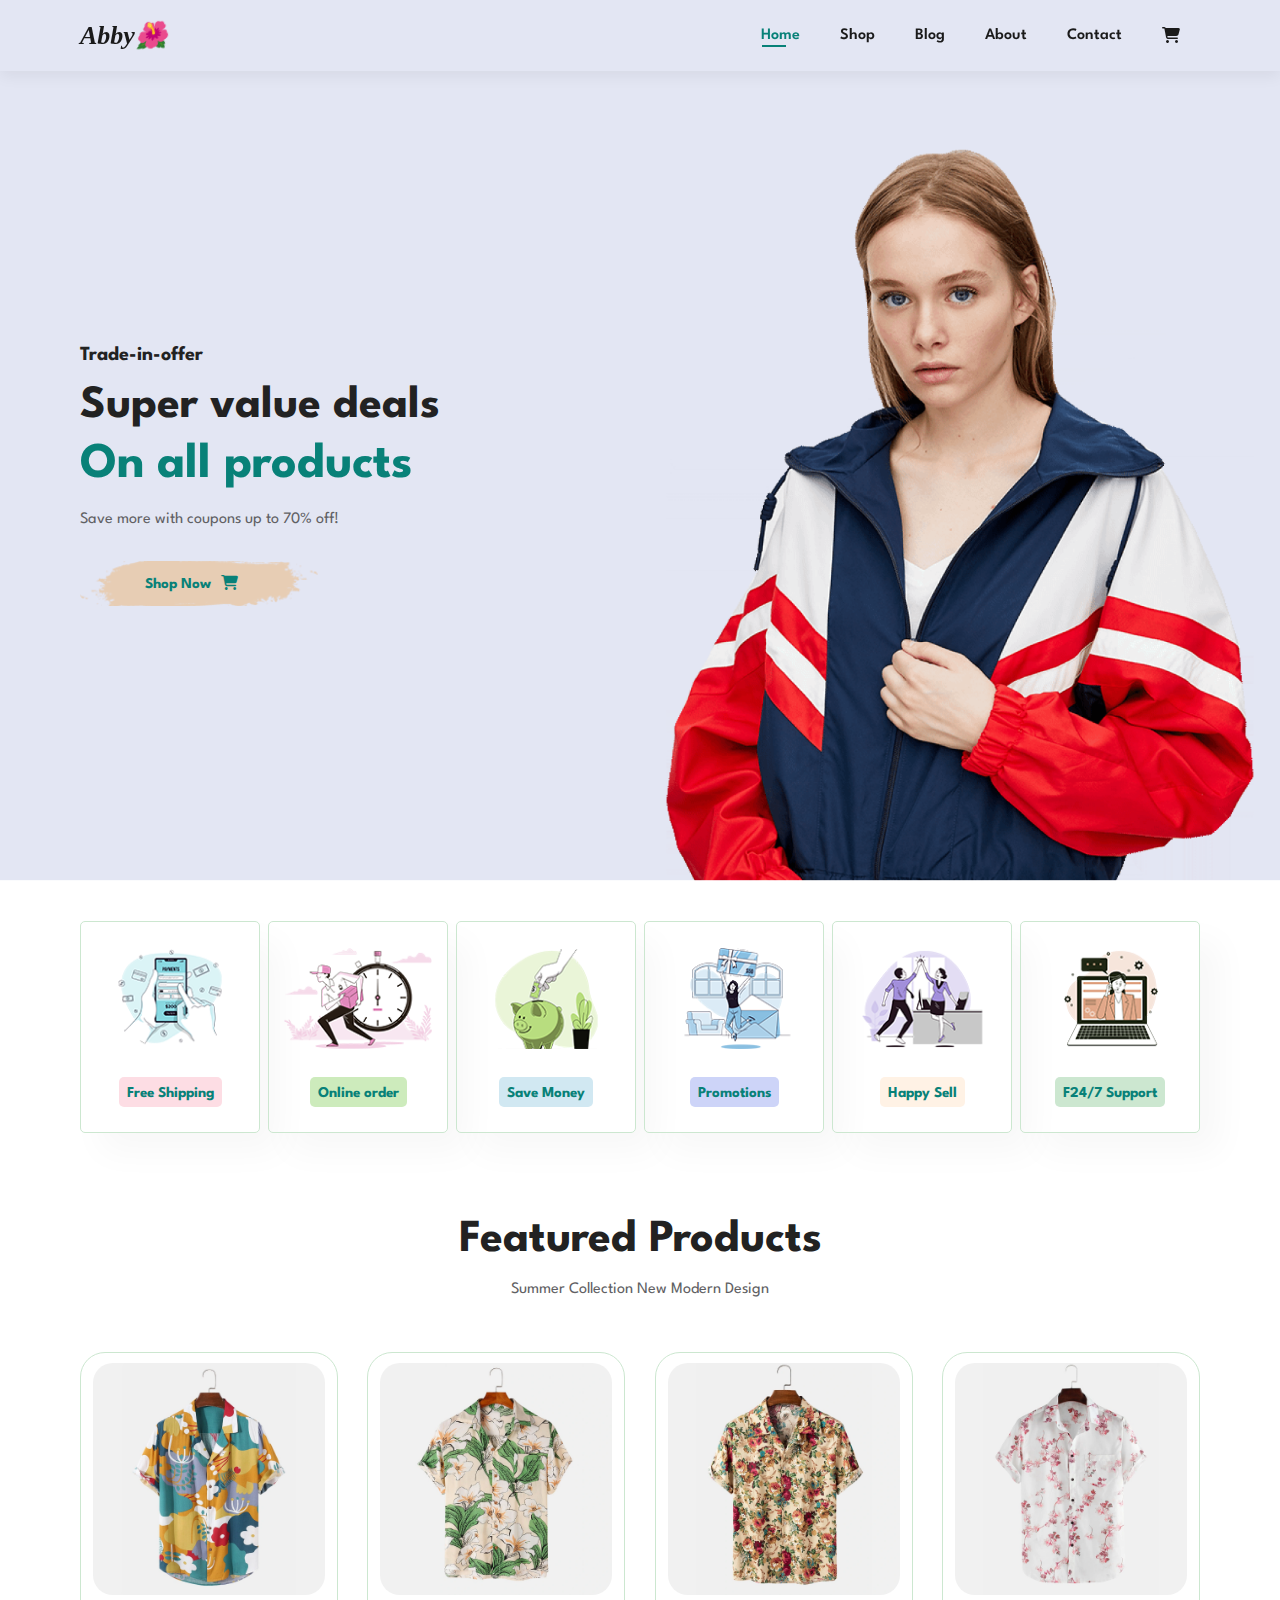
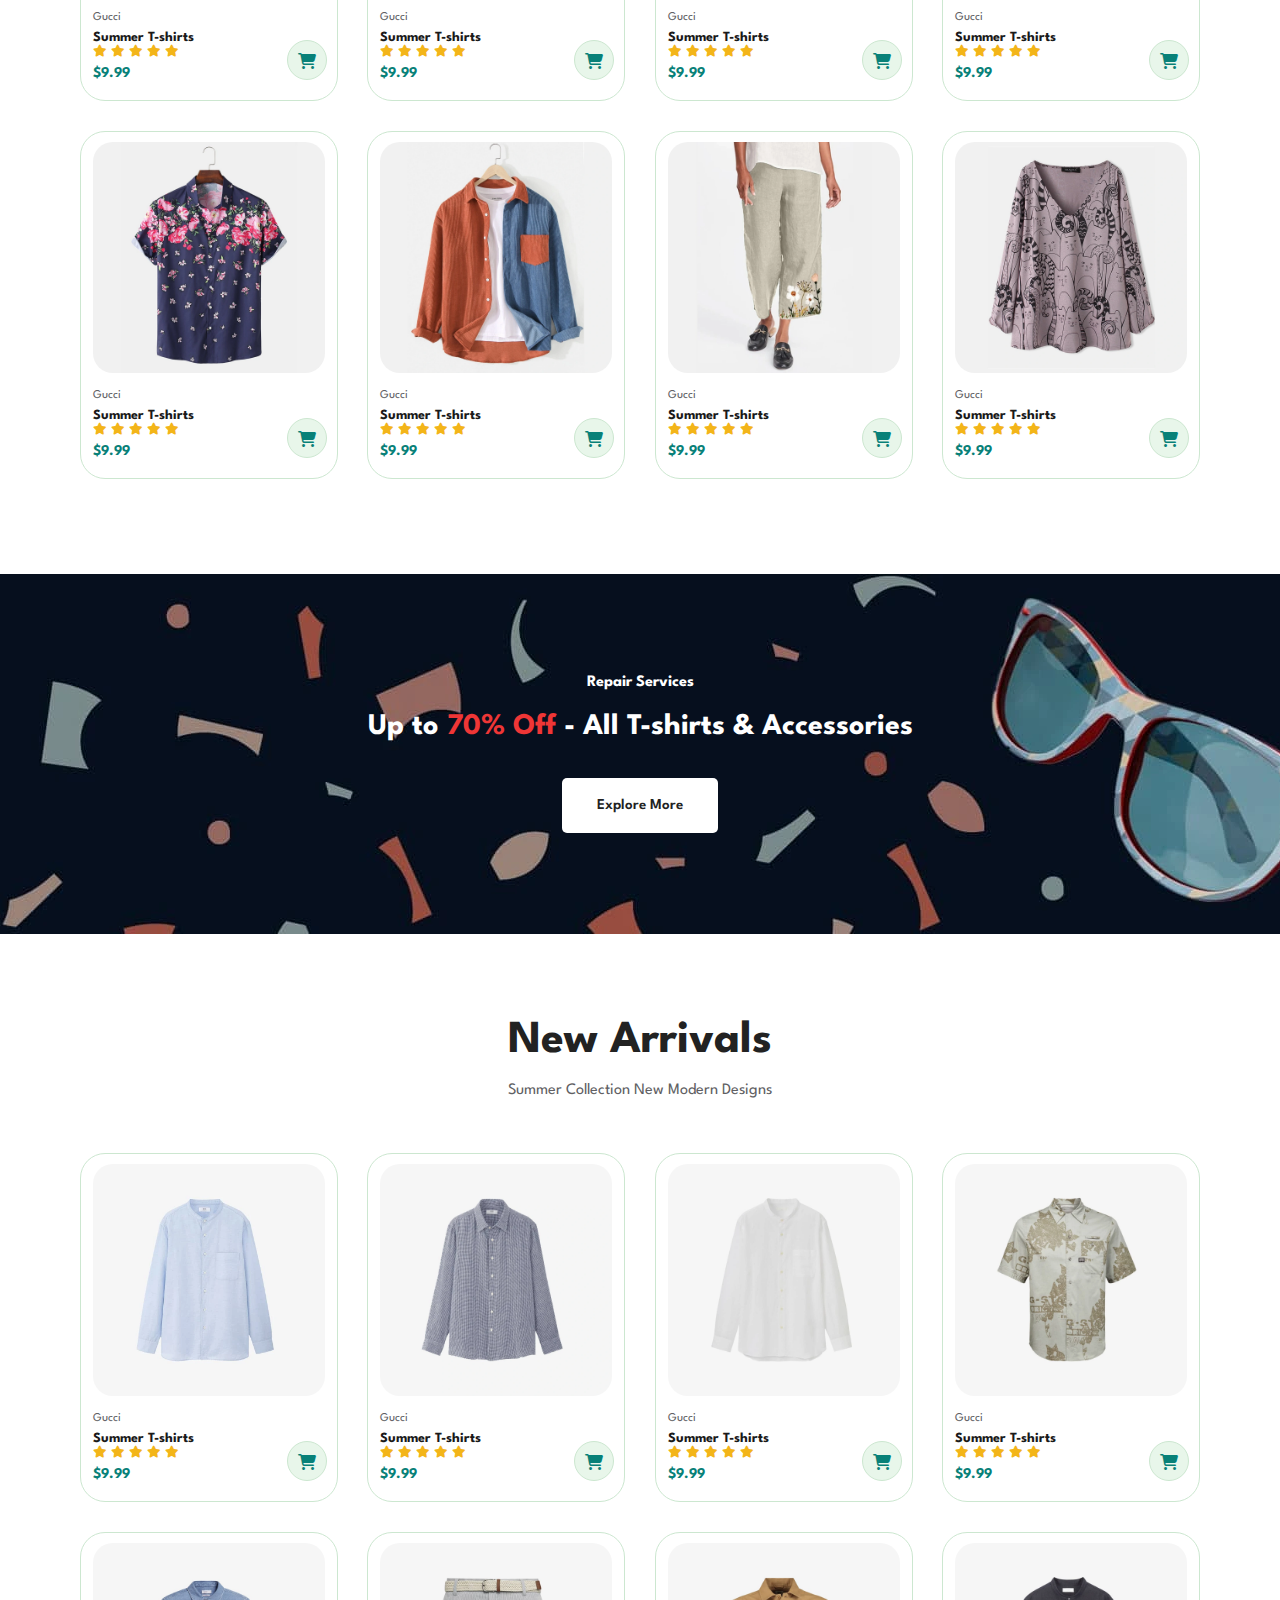
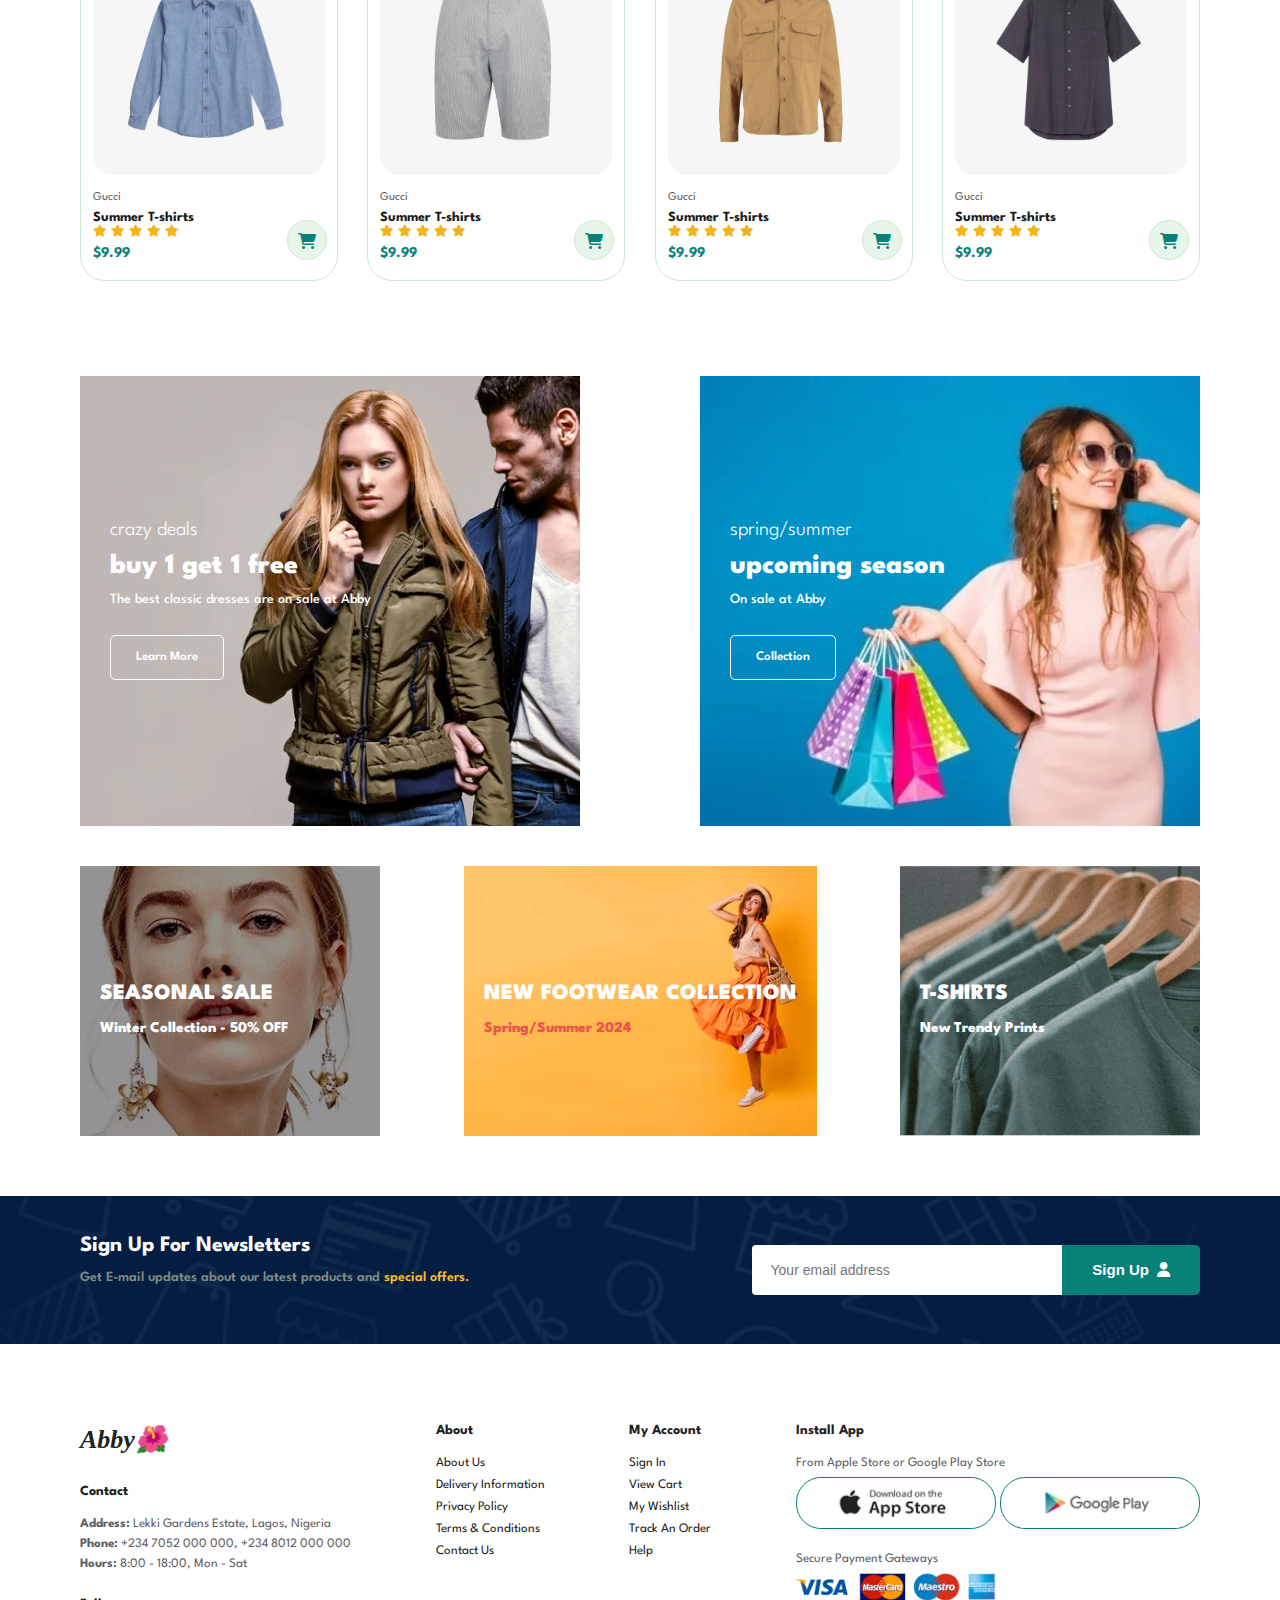
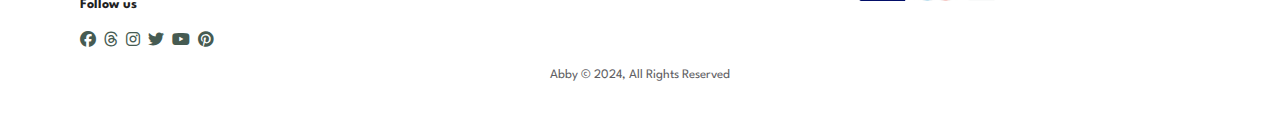
==== commit 0cba8266: "image optimized" ====
--- a/index.html
+++ b/index.html
@@ -4,6 +4,24 @@
     <meta charset="UTF-8" />
     <meta name="viewport" content="width=device-width, initial-scale=1.0" />
     <title>Abby | Home</title>
+    <link
+      rel="apple-touch-icon"
+      sizes="180x180"
+      href="/favicon/apple-touch-icon.png"
+    />
+    <link
+      rel="icon"
+      type="image/png"
+      sizes="32x32"
+      href="/favicon/favicon-32x32.png"
+    />
+    <link
+      rel="icon"
+      type="image/png"
+      sizes="16x16"
+      href="/favicon/favicon-16x16.png"
+    />
+    <link rel="manifest" href="/favicon/site.webmanifest" />
     <link rel="stylesheet" href="styles/css/all.css" />
     <link rel="stylesheet" href="styles/css/main.css" />
     <link rel="stylesheet" href="styles/css/utilities.css" />
@@ -39,7 +57,7 @@
       <h2>Super value deals</h2>
       <h1>On all products</h1>
       <p>Save more with coupons up to 70% off!</p>
-      <a class="btn btn-primary" href="shop.html"
+      <a class="btn btn-primary" href="login.html"
         >Shop Now <i class="fas fa-shopping-cart"></i
       ></a>
     </section>
@@ -47,27 +65,27 @@
     <!-- Feature Section -->
     <section id="feature" class="section-p1">
       <div class="fe-box">
-        <img src="/img/features/f1.png" alt="" />
+        <img src="/img/features/f1.webp" alt="" />
         <h6 class="btn btn-1">Free Shipping</h6>
       </div>
       <div class="fe-box">
-        <img src="/img/features/f2.png" alt="" />
+        <img src="/img/features/f2.webp" alt="" />
         <h6 class="btn btn-2">Online order</h6>
       </div>
       <div class="fe-box">
-        <img src="/img/features/f3.png" alt="" />
+        <img src="/img/features/f3.webp" alt="" />
         <h6 class="btn btn-3">Save Money</h6>
       </div>
       <div class="fe-box">
-        <img src="/img/features/f4.png" alt="" />
+        <img src="/img/features/f4.webp" alt="" />
         <h6 class="btn btn-4">Promotions</h6>
       </div>
       <div class="fe-box">
-        <img src="/img/features/f5.png" alt="" />
+        <img src="/img/features/f5.webp" alt="" />
         <h6 class="btn btn-5">Happy Sell</h6>
       </div>
       <div class="fe-box">
-        <img src="/img/features/f6.png" alt="" />
+        <img src="/img/features/f6.webp" alt="" />
         <h6 class="btn btn-6">F24/7 Support</h6>
       </div>
     </section>
@@ -79,7 +97,7 @@
       <div class="pro-container">
         <!-- Product 1 -->
         <div class="pro">
-          <img src="/img/products/f1.jpg" alt="" />
+          <img src="/img/products/f1.webp" alt="" />
           <div class="des">
             <span>Gucci</span>
             <h5>Summer T-shirts</h5>
@@ -96,7 +114,7 @@
         </div>
         <!-- Product 2 -->
         <div class="pro">
-          <img src="/img/products/f2.jpg" alt="" />
+          <img src="/img/products/f2.webp" alt="" />
           <div class="des">
             <span>Gucci</span>
             <h5>Summer T-shirts</h5>
@@ -113,7 +131,7 @@
         </div>
         <!-- Product 3 -->
         <div class="pro">
-          <img src="/img/products/f3.jpg" alt="" />
+          <img src="/img/products/f3.webp" alt="" />
           <div class="des">
             <span>Gucci</span>
             <h5>Summer T-shirts</h5>
@@ -130,7 +148,7 @@
         </div>
         <!-- Product 4 -->
         <div class="pro">
-          <img src="/img/products/f4.jpg" alt="" />
+          <img src="/img/products/f4.webp" alt="" />
           <div class="des">
             <span>Gucci</span>
             <h5>Summer T-shirts</h5>
@@ -147,7 +165,7 @@
         </div>
         <!-- Product 5 -->
         <div class="pro">
-          <img src="/img/products/f5.jpg" alt="" />
+          <img src="/img/products/f5.webp" alt="" />
           <div class="des">
             <span>Gucci</span>
             <h5>Summer T-shirts</h5>
@@ -164,7 +182,7 @@
         </div>
         <!-- Product 6 -->
         <div class="pro">
-          <img src="/img/products/f6.jpg" alt="" />
+          <img src="/img/products/f6.webp" alt="" />
           <div class="des">
             <span>Gucci</span>
             <h5>Summer T-shirts</h5>
@@ -181,7 +199,7 @@
         </div>
         <!-- Product 7 -->
         <div class="pro">
-          <img src="/img/products/f7.jpg" alt="" />
+          <img src="/img/products/f7.webp" alt="" />
           <div class="des">
             <span>Gucci</span>
             <h5>Summer T-shirts</h5>
@@ -198,7 +216,7 @@
         </div>
         <!-- Product 8 -->
         <div class="pro">
-          <img src="/img/products/f8.jpg" alt="" />
+          <img src="/img/products/f8.webp" alt="" />
           <div class="des">
             <span>Gucci</span>
             <h5>Summer T-shirts</h5>
@@ -230,7 +248,7 @@
       <div class="pro-container">
         <!-- Product 1 -->
         <div class="pro">
-          <img src="/img/products/n1.jpg" alt="" />
+          <img src="/img/products/n1.webp" alt="" />
           <div class="des">
             <span>Gucci</span>
             <h5>Summer T-shirts</h5>
@@ -247,7 +265,7 @@
         </div>
         <!-- Product 2 -->
         <div class="pro">
-          <img src="/img/products/n2.jpg" alt="" />
+          <img src="/img/products/n2.webp" alt="" />
           <div class="des">
             <span>Gucci</span>
             <h5>Summer T-shirts</h5>
@@ -264,7 +282,7 @@
         </div>
         <!-- Product 3 -->
         <div class="pro">
-          <img src="/img/products/n3.jpg" alt="" />
+          <img src="/img/products/n3.webp" alt="" />
           <div class="des">
             <span>Gucci</span>
             <h5>Summer T-shirts</h5>
@@ -281,7 +299,7 @@
         </div>
         <!-- Product 4 -->
         <div class="pro">
-          <img src="/img/products/n4.jpg" alt="" />
+          <img src="/img/products/n4.webp" alt="" />
           <div class="des">
             <span>Gucci</span>
             <h5>Summer T-shirts</h5>
@@ -298,7 +316,7 @@
         </div>
         <!-- Product 5 -->
         <div class="pro">
-          <img src="/img/products/n5.jpg" alt="" />
+          <img src="/img/products/n5.webp" alt="" />
           <div class="des">
             <span>Gucci</span>
             <h5>Summer T-shirts</h5>
@@ -315,7 +333,7 @@
         </div>
         <!-- Product 6 -->
         <div class="pro">
-          <img src="/img/products/n6.jpg" alt="" />
+          <img src="/img/products/n6.webp" alt="" />
           <div class="des">
             <span>Gucci</span>
             <h5>Summer T-shirts</h5>
@@ -332,7 +350,7 @@
         </div>
         <!-- Product 7 -->
         <div class="pro">
-          <img src="/img/products/n7.jpg" alt="" />
+          <img src="/img/products/n7.webp" alt="" />
           <div class="des">
             <span>Gucci</span>
             <h5>Summer T-shirts</h5>
@@ -349,7 +367,7 @@
         </div>
         <!-- Product 8 -->
         <div class="pro">
-          <img src="/img/products/n8.jpg" alt="" />
+          <img src="/img/products/n8.webp" alt="" />
           <div class="des">
             <span>Gucci</span>
             <h5>Summer T-shirts</h5>
--- a/styles/css/main.css
+++ b/styles/css/main.css
@@ -157,7 +157,7 @@
 
 /* Homepage Hero */
 #hero {
-  background: url(/img/hero4.png) no-repeat center center/cover;
+  background: url(/img/hero4.webp) no-repeat center center/cover;
   height: 90vh;
   width: 100%;
   padding: 0 80px;
@@ -287,7 +287,7 @@
   justify-content: center;
   align-items: center;
   text-align: center;
-  background: url('/img/banner/b2.jpg') no-repeat center center/cover;
+  background: url('/img/banner/b2.webp') no-repeat center center/cover;
   height: 40vh;
 }
 
@@ -325,7 +325,7 @@
   flex-direction: column;
   justify-content: center;
   align-items: flex-start;
-  background: url('/img/banner/b4.jpg') no-repeat center center/cover;
+  background: url('/img/banner/b4.webp') no-repeat center center/cover;
   height: 50vh;
   min-width: 500px;
 }
@@ -356,7 +356,7 @@
 }
 
 #sm-banner .banner-box-2 {
-  background: url('/img/banner/b18.jpg') no-repeat center center/cover;
+  background: url('/img/banner/b18.webp') no-repeat center center/cover;
 }
 
 #sm-banner .banner-box-2:hover a {
@@ -384,18 +384,18 @@
   flex-direction: column;
   justify-content: center;
   align-items: flex-start;
-  background: url('/img/banner/b7.jpg') no-repeat center center/cover;
+  background: url('/img/banner/b7.webp') no-repeat center center/cover;
   height: 30vh;
   min-width: 300px;
   margin-bottom: 20px;
 }
 
 #banner3 .bnb2 {
-  background: url('/img/banner/b17.jpg') no-repeat center center/cover;
+  background: url('/img/banner/b17.webp') no-repeat center center/cover;
 }
 
 #banner3 .bnb3 {
-  background: url('/img/banner/b10.jpg') no-repeat center center/cover;
+  background: url('/img/banner/b10.webp') no-repeat center center/cover;
 }
 
 #banner3 h2 {
@@ -541,7 +541,7 @@
 
 /* Shop Page */
 #shop-hero {
-  background: url('/img/banner/b1.jpg') no-repeat center center/cover;
+  background: url('/img/banner/b1.webp') no-repeat center center/cover;
   width: 100%;
   height: 40vh;
   display: flex;
@@ -634,7 +634,7 @@
 
 /* Blog Section */
 #shop-hero.blog-hero {
-  background: url('/img/banner/b19.jpg') no-repeat center center/cover;
+  background: url('/img/banner/b19.webp') no-repeat center center/cover;
 }
 
 #blog {
@@ -955,6 +955,108 @@
   border: 1px solid #e1e1e1;
   padding: 10px;
   font-size: 13px;
+}
+
+/* Login Page */
+#login {
+  height: 100vh;
+  display: flex;
+  align-items: center;
+  justify-content: center;
+  background: url('/img/about/a2.webp') no-repeat center center/cover;
+}
+
+#login .wrapper {
+  background: transparent;
+  height: 400px;
+  width: 420px;
+  padding: 20px;
+  border: 2px solid rgba(0, 0, 0, 0.2);
+  border-radius: 10px;
+  backdrop-filter: blur(10px);
+  color: var(--dark-color);
+  box-shadow: 0 0 10px rgba(0, 0, 0, 0.02);
+}
+
+#login h2 {
+  font-size: 36px;
+  text-align: center;
+  color: var(--dark-color);
+}
+
+#login .input-box {
+  width: 100%;
+  height: 50px;
+  position: relative;
+  margin: 20px 0;
+}
+
+#login .input-box input {
+  padding: 20px 45px 20px 20px;
+  border-radius: 40px;
+  width: 100%;
+  height: 100%;
+  border: none;
+  background: transparent;
+  outline: none;
+  border: 2px solid rgba(0, 0, 0, 0.2);
+}
+
+#login .input-box input::placeholder {
+  color: var(--dark-color);
+}
+
+#login .input-box i {
+  position: absolute;
+  top: 50%;
+  right: 20px;
+  font-size: 20px;
+  transform: translateY(-50%);
+}
+
+#login .remember-forgot {
+  display: flex;
+  align-items: center;
+  justify-content: space-between;
+  margin-top: 18px;
+}
+
+#login .register {
+  display: flex;
+  align-items: center;
+  justify-content: center;
+  text-align: center;
+  margin-top: 15px;
+}
+
+#login .register a {
+  color: var(--dark-color);
+}
+
+#login button {
+  width: 100%;
+  border-radius: 40px;
+  margin-top: 20px !important;
+}
+
+#login .remember-forgot label,
+#login .remember-forgot input {
+  cursor: pointer;
+}
+
+#login a {
+  font-weight: 600;
+  color: var(--dark-color);
+}
+
+#login p {
+  margin: 0;
+  padding-right: 10px;
+  color: var(--dark-color);
+}
+
+#login a:hover {
+  text-decoration: underline;
 }
 
 /* Media Queries */
@@ -1255,15 +1357,16 @@
     align-items: flex-start;
   }
 
-  #coupon {
-    width: 100%;
-  }
-
-  #coupon input {
-    width: 100%;
-  }
-
+  #coupon,
+  #coupon input,
   #subtotal {
     width: 100%;
   }
-}
+
+  /* Login Page */
+  #login .wrapper {
+    background: transparent;
+    height: 370px;
+    width: 340px;
+  }
+}
--- a/styles/css/utilities.css
+++ b/styles/css/utilities.css
@@ -21,7 +21,7 @@
 }
 
 .btn-primary {
-  background: url('/img/button.png') transparent no-repeat center center/cover;
+  background: url('/img/button.webp') transparent no-repeat center center/cover;
   color: var(--active-color);
   padding: 14px 80px 14px 65px;
   font-weight: 700;
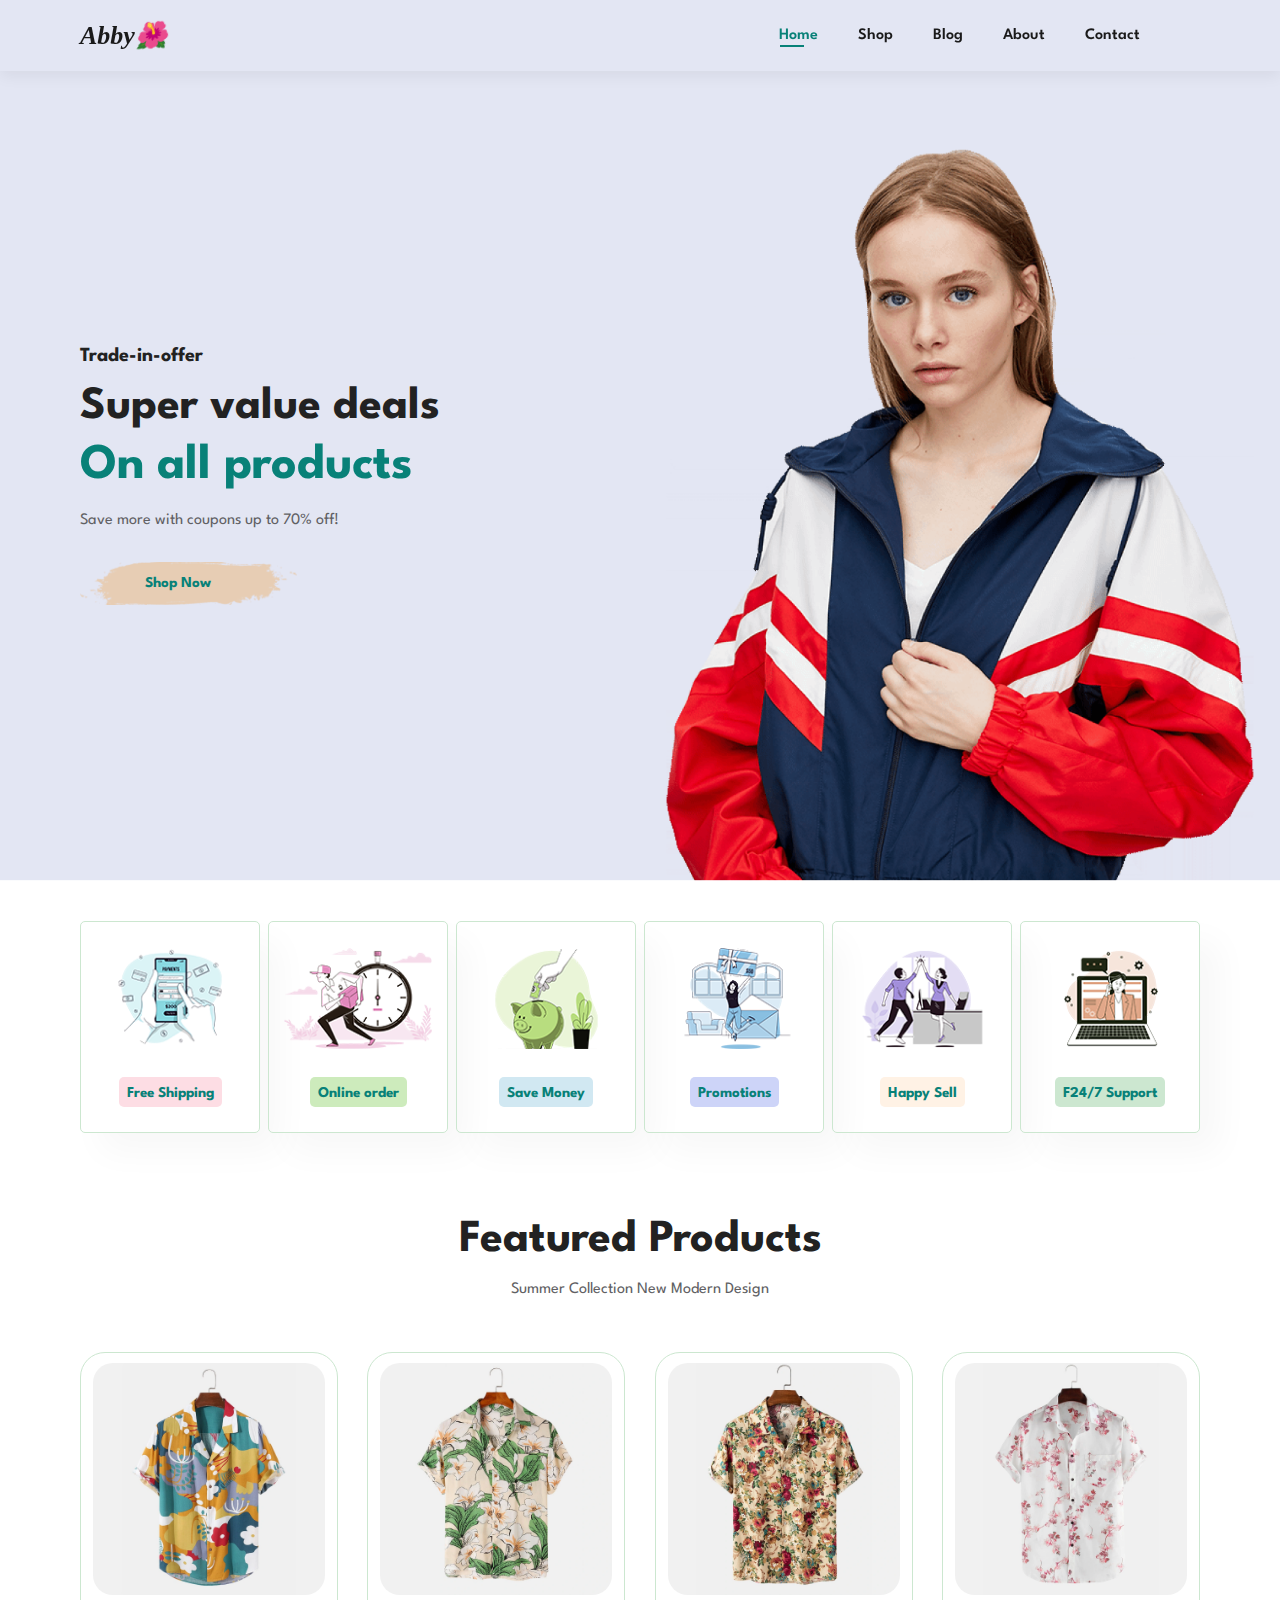
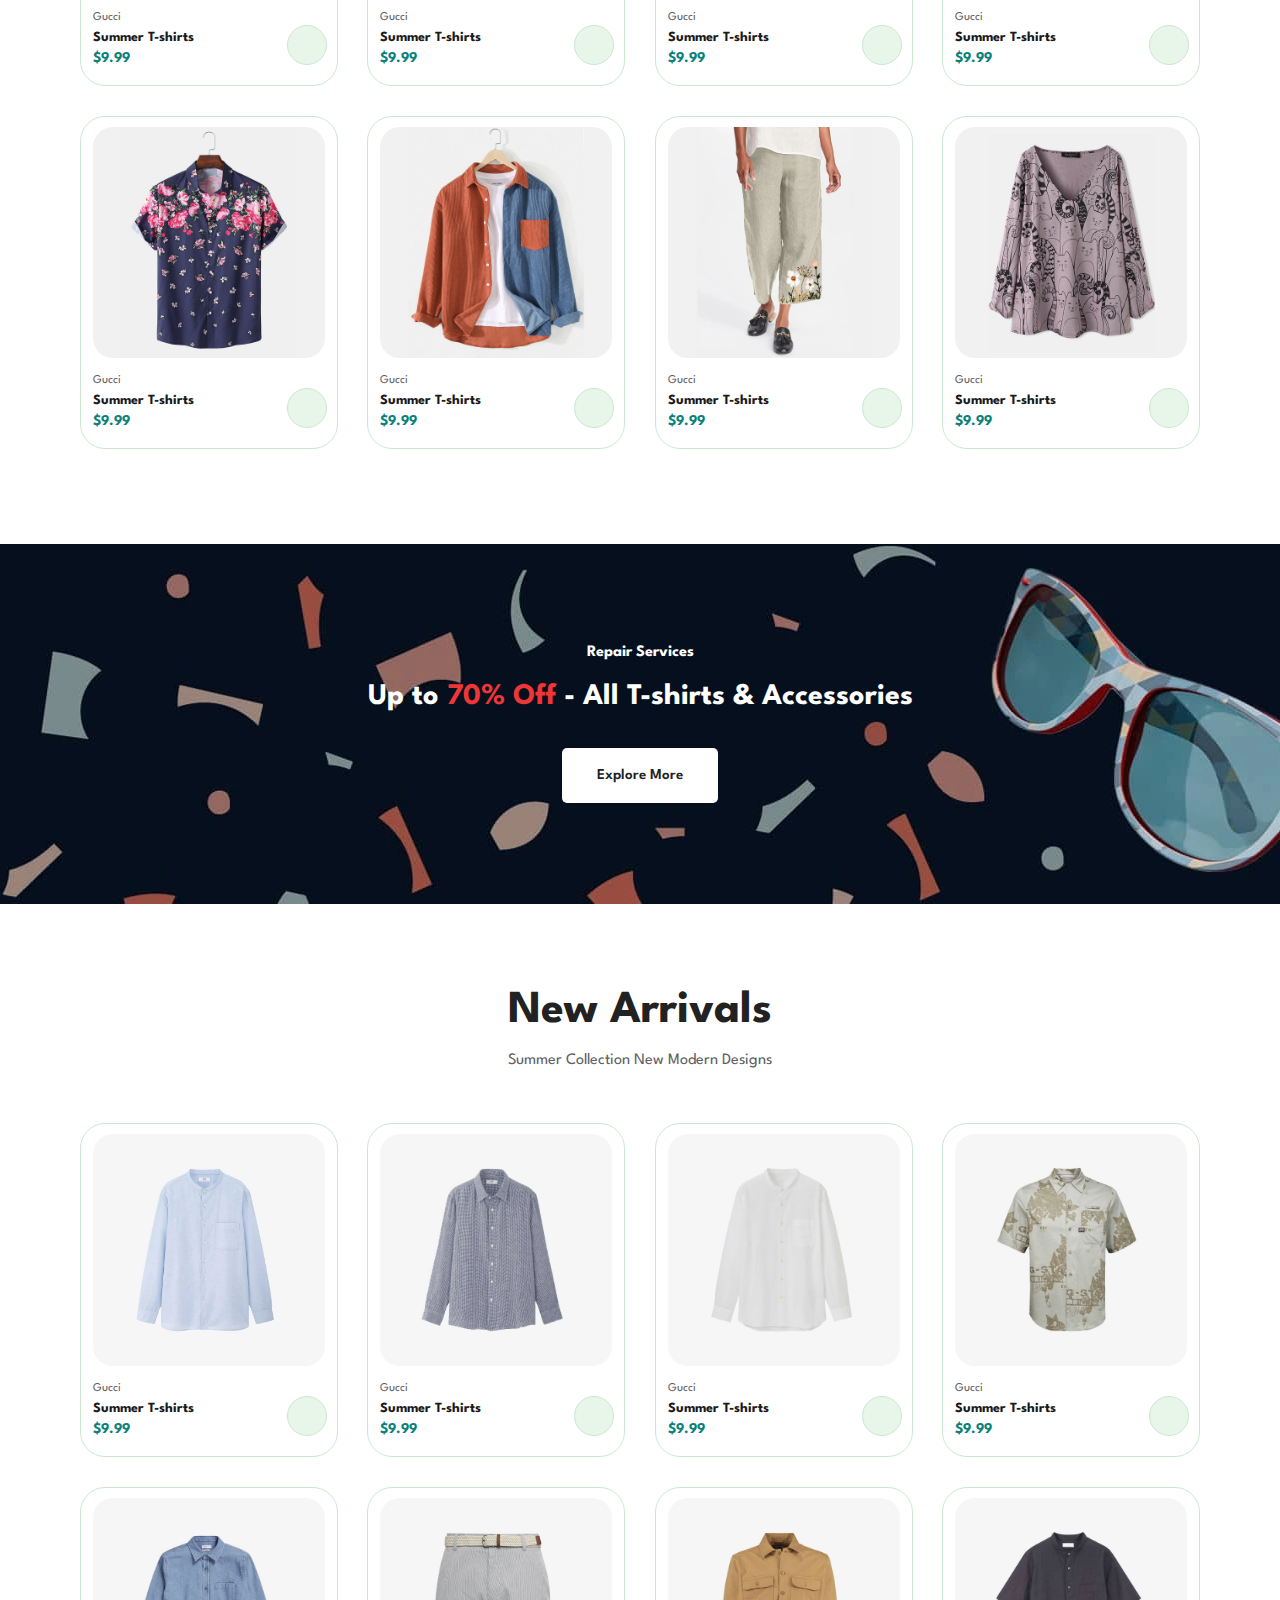
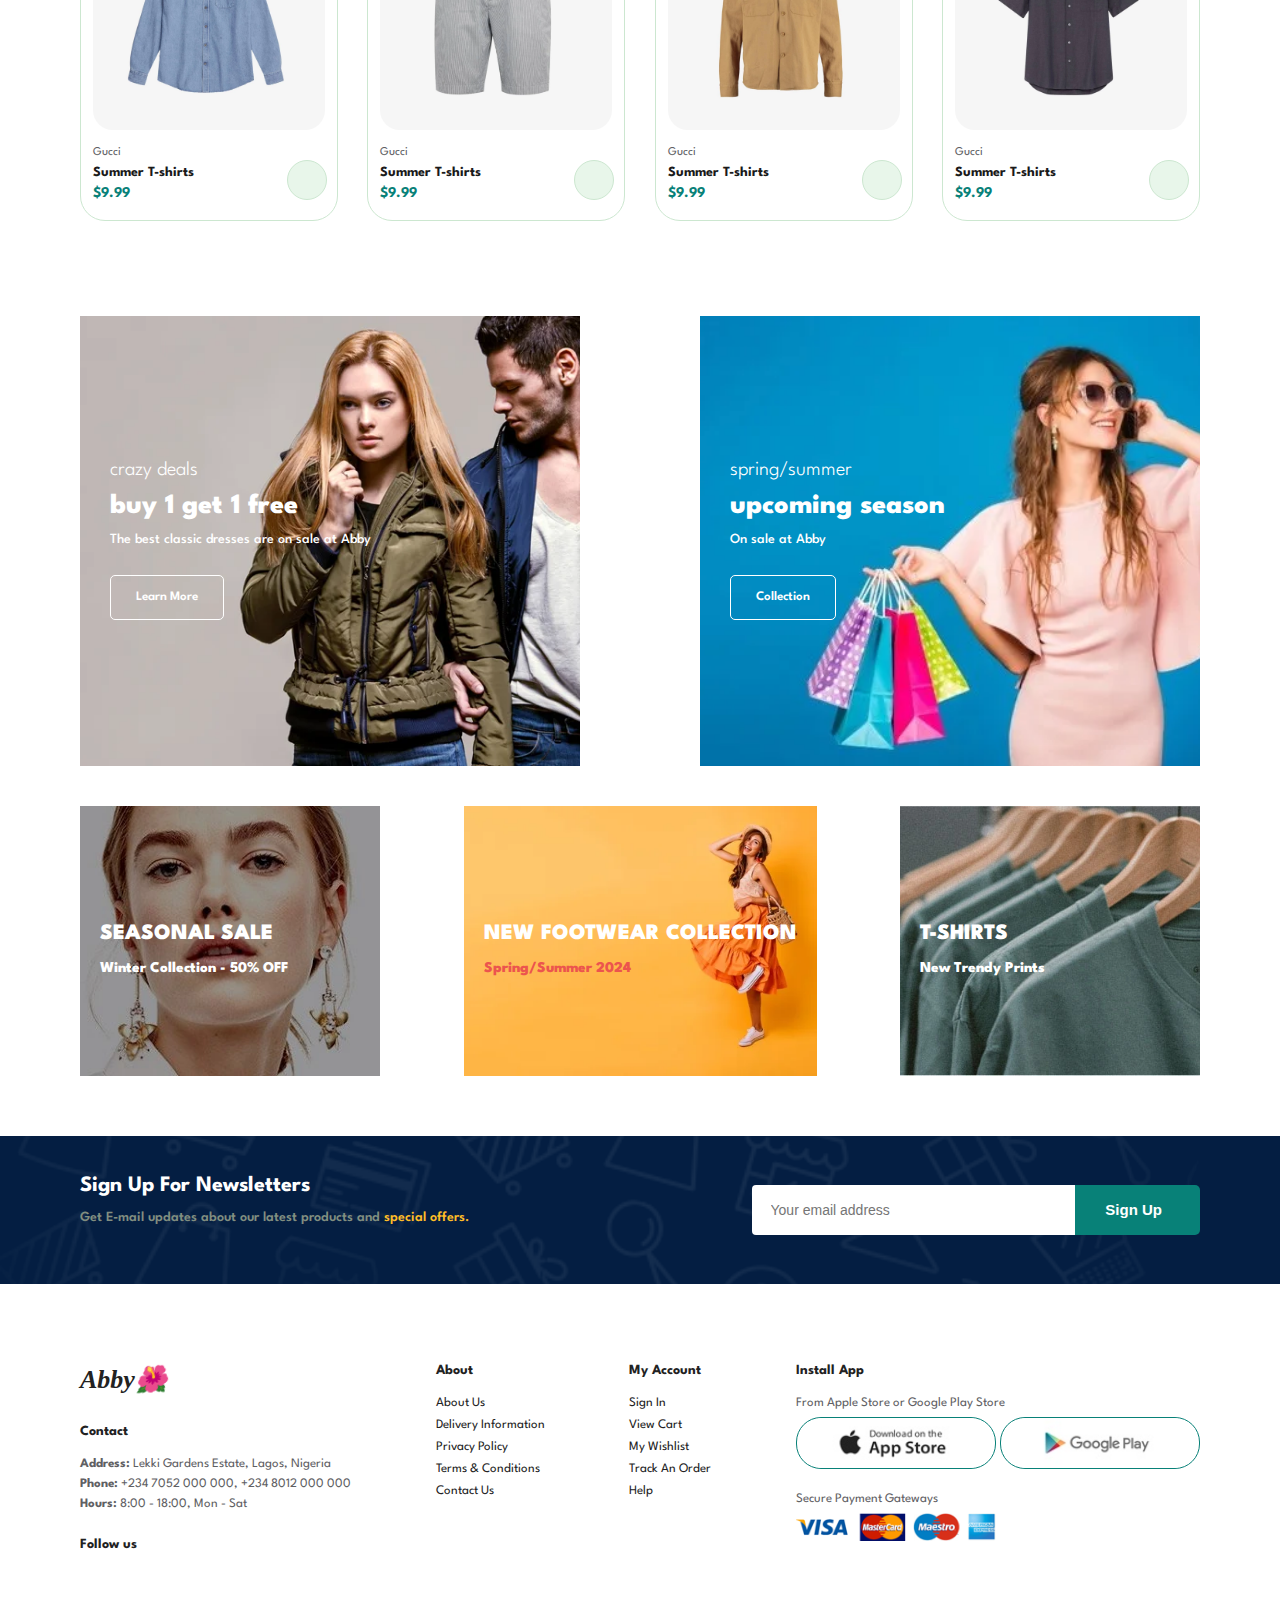
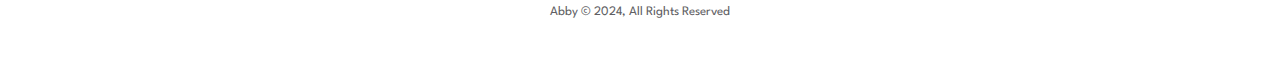
==== commit 89bf4520: "font awesome updated" ====
--- a/index.html
+++ b/index.html
@@ -4,6 +4,7 @@
     <meta charset="UTF-8" />
     <meta name="viewport" content="width=device-width, initial-scale=1.0" />
     <title>Abby | Home</title>
+    <link rel="stylesheet" href="https://cdnjs.cloudflare.com/ajax/libs/font-awesome/6.4.2/css/all.min.css" integrity="sha512-z3gLpd7yknf1YoNbCzqRKc4qyor8gaKU1qmn+CShxbuBusANI9QpRohGBreCFkKxLhei6S9CQXFEbbKuqLg0DA==" crossorigin="anonymous" referrerpolicy="no-referrer" />
     <link
       rel="apple-touch-icon"
       sizes="180x180"
